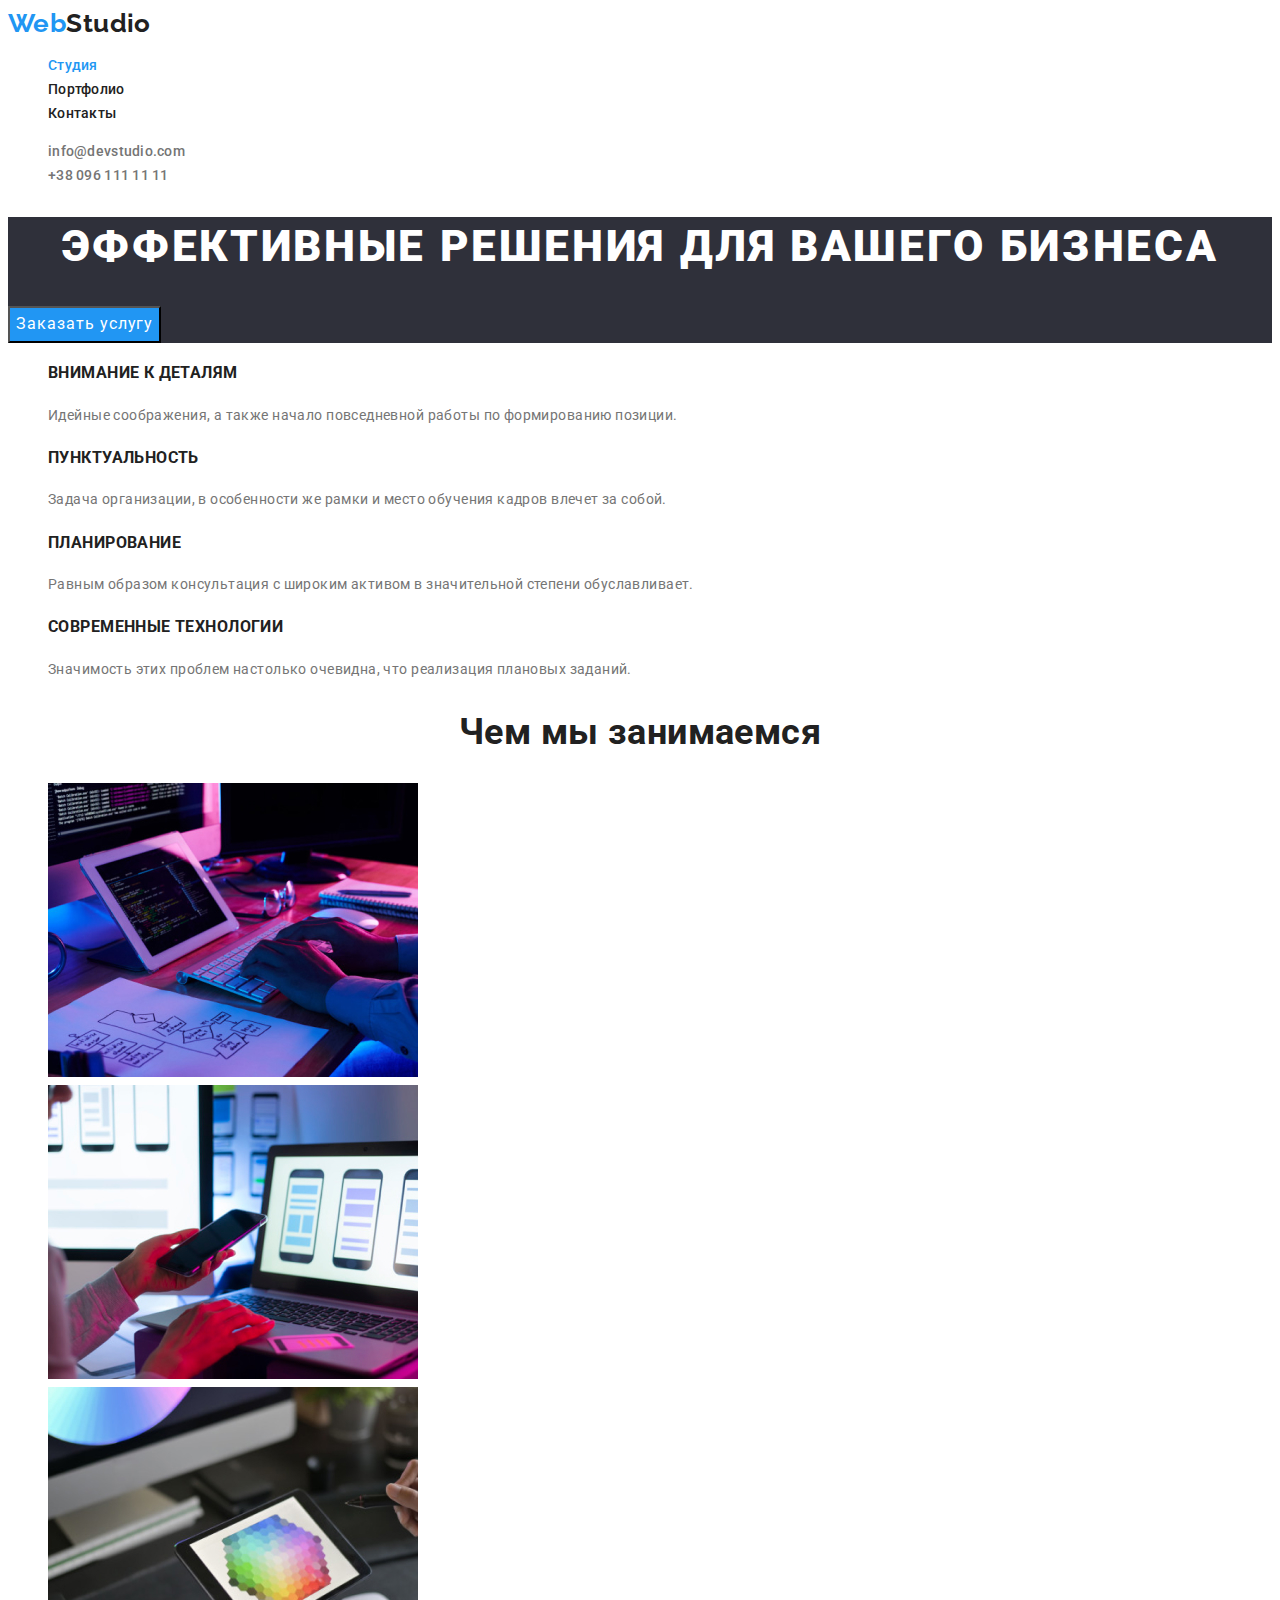
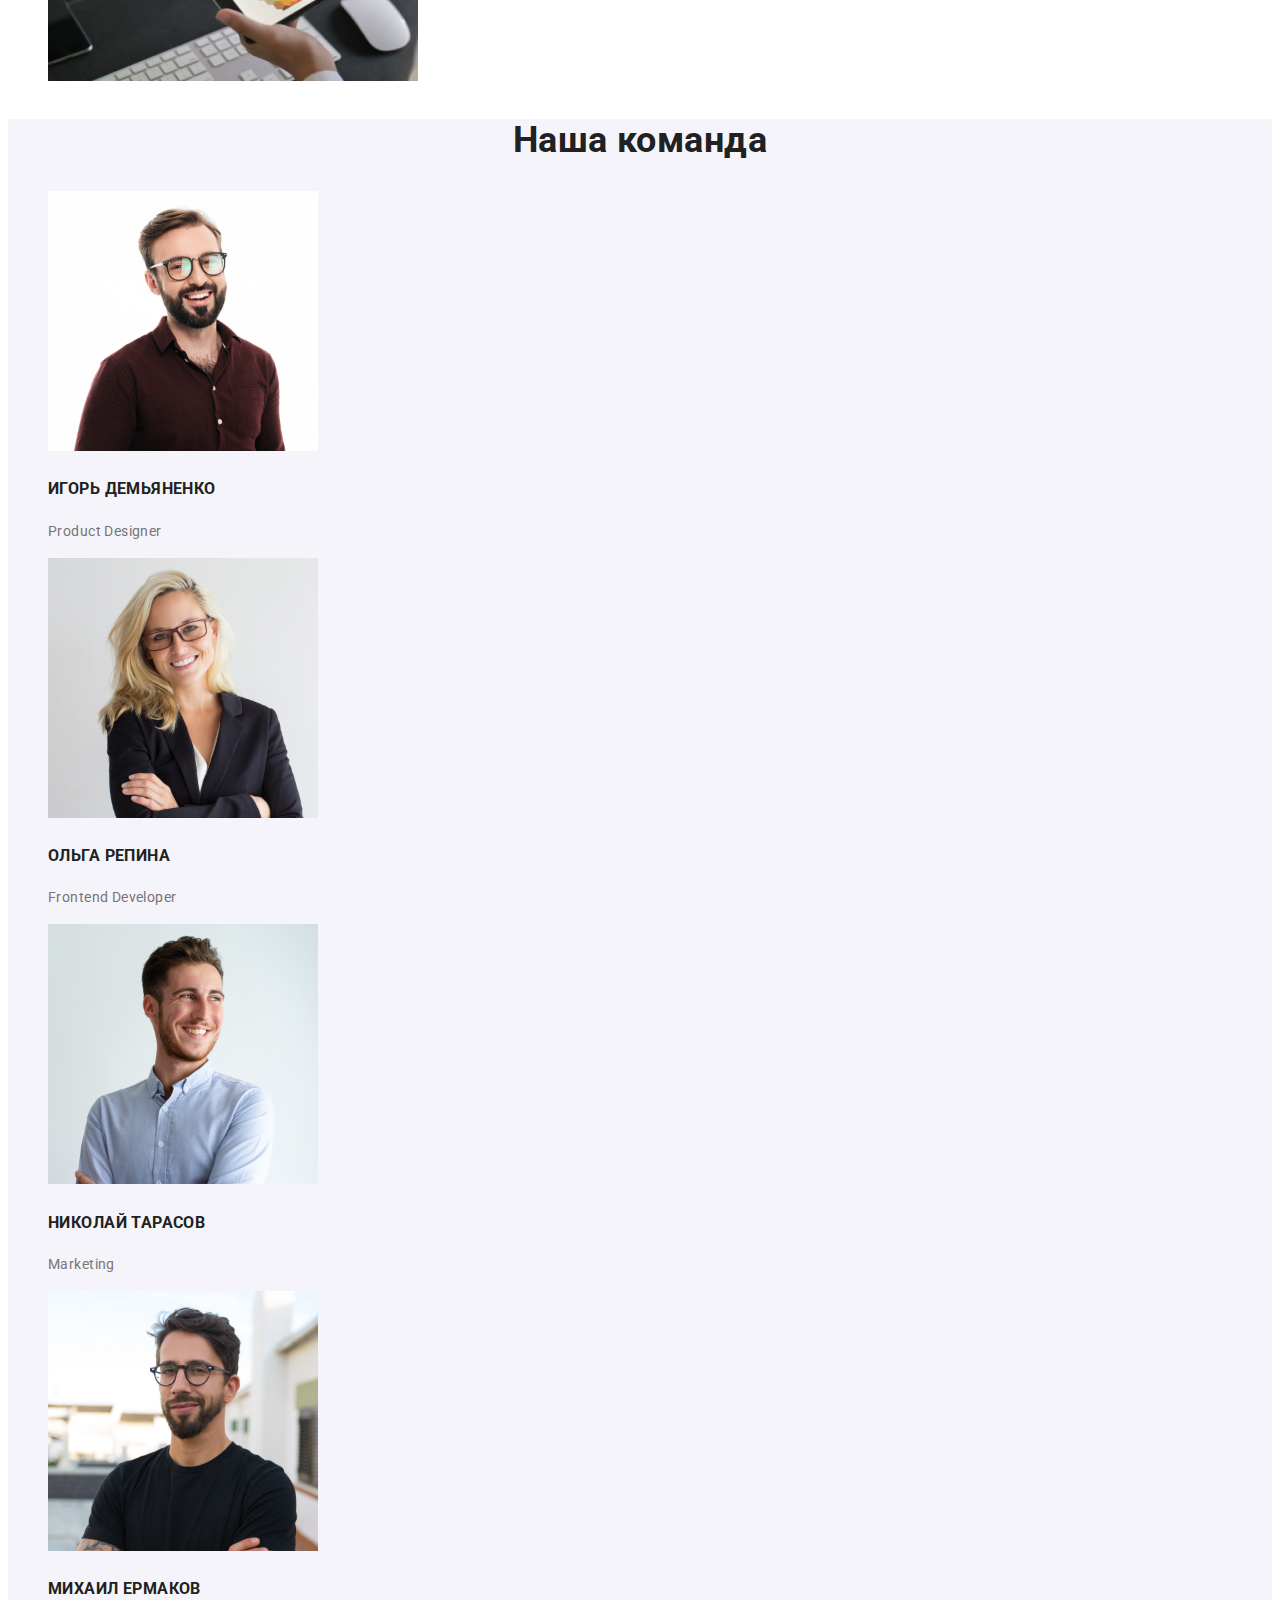
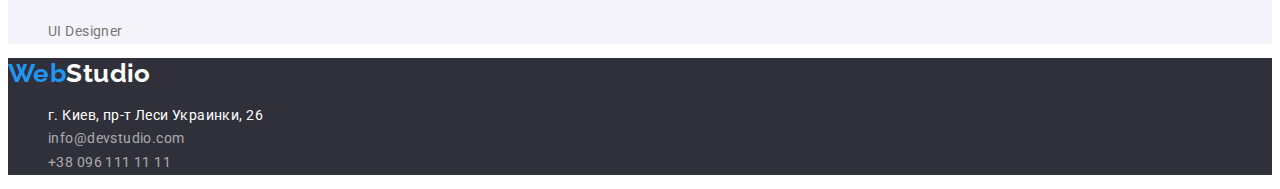
==== index.html @ add4cc7c "Create index.html" ====
<!DOCTYPE html>
<html lang="ru">
	<head class="page header">
		<meta charset="UTF-8" />
		<meta http-equiv="X-UA-Compatible" content="IE=edge" />
		<meta name="viewport" content="width=device-width, initial-scale=1.0" />
		<title>Document</title>

		<link
			href="https://fonts.googleapis.com/css2?family=Raleway:wght@700&family=Roboto:wght@400;500;700;900&display=swap"
			rel="stylesheet"
		/>
		<link rel="stylesheet" href="./css/styles.css" />
	</head>
	<body>
		<header>
			<nav>
				<!--logo -->
				<a href="./index.html" class="logo link"
					>Web<span class="logo-s">Studio</span></a
				>
				<!--nav menu-->
				<ul class="site-nav list">
					<li><a href="./index.html" class="link current">Студия</a></li>
					<li><a href="./portfolio.html" class="link">Портфолио</a></li>
					<li><a href="" class="link">Контакты</a></li>
				</ul>
				<!--contacts-->
			</nav>
			<ul class="auth-nav list link">
				<li>
					<a href="info@devstudio.com" class="link-post link"
						>info@devstudio.com</a
					>
				</li>
				<li>
					<a href="tel:+380961111111" class="link-phone link"
						>+38 096 111 11 11</a
					>
				</li>
			</ul>
		</header>
		<main>
			<!--hero-->
			<section class="hero">
				<h1 class="hero-title">Эффективные решения для вашего бизнеса</h1>
				<button type="button" class="button-hero">Заказать услугу</button>
			</section>
			<!--How we make a job-->
			<section class="section-list">
				<h2 class="section-title" hidden>Как мы работаем</h2>
				<ul class="work-list list">
					<li>
						<h3 class="title">Внимание к деталям</h3>
						<p>
							Идейные соображения, а также начало повседневной работы по
							формированию позиции.
						</p>
					</li>
					<li>
						<h3 class="title">Пунктуальность</h3>
						<p>
							Задача организации, в особенности же рамки и место обучения кадров
							влечет за собой.
						</p>
					</li>
					<li>
						<h3 class="title">Планирование</h3>
						<p>
							Равным образом консультация с широким активом в значительной
							степени обуславливает.
						</p>
					</li>
					<li>
						<h3 class="title">Современные технологии</h3>
						<p>
							Значимость этих проблем настолько очевидна, что реализация
							плановых заданий.
						</p>
					</li>
				</ul>
			</section>
			<section>
				<h2 class="section-title">Чем мы занимаемся</h2>
				<ul class="third-section list">
					<li>
						<img src="./images/img1.jpg" width="370" alt="человек пишет код" />
					</li>
					<li>
						<img
							src="./images/img2.jpg"
							width="370"
							alt="на экране изображены 3 дисплея"
						/>
					</li>
					<li>
						<img
							src="./images/img3.jpg"
							width="370"
							alt="человек держит в руках планшет"
						/>
					</li>
				</ul>
			</section>
			<section class="team-section">
				<h2 class="section-title">Наша команда</h2>
				<ul class="team-list list">
					<li>
						<img
							src="./images/photo1.jpg"
							width="270"
							alt="фото Игоря Демьяненко"
						/>
						<h3 class="title">Игорь Демьяненко</h3>
						<p lang="en">Product Designer</p>
					</li>
					<li>
						<img
							src="./images/photo2.jpg"
							width="270"
							alt="фото Ольги Репиной"
						/>
						<h3 class="title">Ольга Репина</h3>
						<p lang="en">Frontend Developer</p>
					</li>
					<li>
						<img
							src="./images/photo3.jpg"
							width="270"
							alt="фото Николая Тарасова"
						/>
						<h3 class="title">Николай Тарасов</h3>
						<p lang="en">Marketing</p>
					</li>
					<li>
						<img
							src="./images/photo4.jpg"
							width="270"
							alt="фото Михаила Ермакова"
						/>
						<h3 class="title">Михаил Ермаков</h3>
						<p lang="en">UI Designer</p>
					</li>
				</ul>
			</section>
		</main>
		<footer class="footer">
			<a href="./index.html" class="logo link"
				>Web<span class="logo-fs">Studio</span></a
			>
			<address>
				<ul class="address-list list">
					<li>
						<a
							class="address-link link"
							href="https://www.google.com/maps/place/%D0%B1%D1%83%D0%BB.+%D0%9B%D0%B5%D1%81%D0%B8+%D0%A3%D0%BA%D1%80%D0%B0%D0%B8%D0%BD%D0%BA%D0%B8,+26,+%D0%9A%D0%B8%D0%B5%D0%B2,+02000/@50.4265807,30.5361971,17z/data=!3m1!4b1!4m5!3m4!1s0x40d4cf0e033ecbe9:0x57a4dffefec77da0!8m2!3d50.4265807!4d30.5383858"
							target="blank"
							rel="noreferrer noopener"
							>г. Киев, пр-т Леси Украинки, 26
						</a>
					</li>
					<li>
						<a class="contacts-link link" href="mailto:info@devstudio.com"
							>info@devstudio.com</a
						>
					</li>
					<li>
						<a class="contacts-link link" href="tel:+380961111111"
							>+38 096 111 11 11</a
						>
					</li>
				</ul>
			</address>
		</footer>
	</body>
</html>
---- css/styles.css ----
/* Цвет  текста заголовка #212121*/
/* Цвет основного текста #757575*/
/* Цвет белый #FFFFFF*/
/* акцент #2196F3/*/
/* контакты футер #rgba(255, 255, 255, 0.6)*/
/* вторичный цвет фона #2F303A */
/* цвет секции наша команда #F5F4FA*/
/*header */
:root {
	--primary-text-color: #757575;
	--title-text-color: #212121;
	--accent-color: #2196f3;
	--white-color: #fff;
	--secondary-bcg-color: #f5f4fa;
	--bcg-color: #2f303a;
	--footer-text-color: rgba(255, 255, 255, 0.6);
}
body {
	background: var(--white-color);
	color: var(--primary-text-color);
	font-family: Roboto;
	letter-spacing: 0.03em;
	font-size: 14px;
	line-height: 1.71;
}
/*header */
.logo {
	font-family: Raleway;
	font-weight: 700;
	font-size: 26px;
	line-height: 1.19;
	color: var(--accent-color);
}
.logo-s {
	color: var(--title-text-color);
}
.logo-fs {
	color: var(--white-color);
}
/* Site-nav */
.site-nav .link {
	font-weight: 500;
	line-height: 1.14;
	letter-spacing: 0.02em;
	color: var(--title-text-color);
}
.site-nav .link.current {
	color: var(--accent-color);
}

.link-post {
	font-weight: 500;
	line-height: 1.14;
	letter-spacing: 0.02em;
	color: var(--primary-text-color);
}
.link-phone {
	font-weight: 500;
	line-height: 1.14;
	letter-spacing: 0.02em;
	color: var(--primary-text-color);
}
.link-phone:hover,
.link-phone :focus,
.link-post:hover,
.link-post :focus,
.site-nav .link:hover,
.site-nav .link:focus,
.address-link:hover,
.address-link:focus,
.contacts-link:hover,
.contacts-link:focus {
	color: var(--accent-color);
}
.list {
	list-style: none;
}
.link {
	text-decoration: none;
}
/* hero */
.hero {
	background: var(--bcg-color);
}
.hero-title {
	background: var(--bcg-color);
	font-weight: 900;
	font-size: 44px;
	line-height: 1.36;
	text-align: center;
	letter-spacing: 0.06em;
	text-transform: uppercase;

	color: var(--white-color);
}
.button-hero {
	font-family: Roboto;
	font-size: 16px;
	line-height: 1.9;
	letter-spacing: 0.06em;
	cursor: pointer;
	background: var(--accent-color);
	color: var(--white-color);
}

.section-title {
	font-weight: bold;
	font-size: 36px;
	line-height: 1.17;
	text-align: center;
	color: var(--title-text-color);
}
/* How we make a job */

/* team section */
.team-section {
	background: var(--secondary-bcg-color);
}
/* work-list */
.item-worklist {
	color: rgba(0, 0, 0, 0);
	background: rgba(253, 253, 253, 0);
}
.work-list .title {
	color: var(--title-text-color);
}
.title {
	font-weight: 700;
	text-transform: uppercase;
	color: var(--title-text-color);
}
.link-p {
	color: inherit;
}

/*Buttons */
.button {
	font-weight: 500;
	font-size: 16px;
	line-height: 1.6;
	text-align: center;
	color: var(--title-text-color);
	background: var(--third-bcg-color);
	border-radius: 4px;
	cursor: pointer;
}
.button:hover,
.button:focus,
.button:active,
.current-btn {
	color: var(--white-color);
	background: var(--accent-color);
}
.footer {
	background: #2f303a;
}
.address-link {
	color: var(--white-color);
}
.contacts-link {
	color: var(--footer-text-color);
}
address {
	font-style: normal;
}
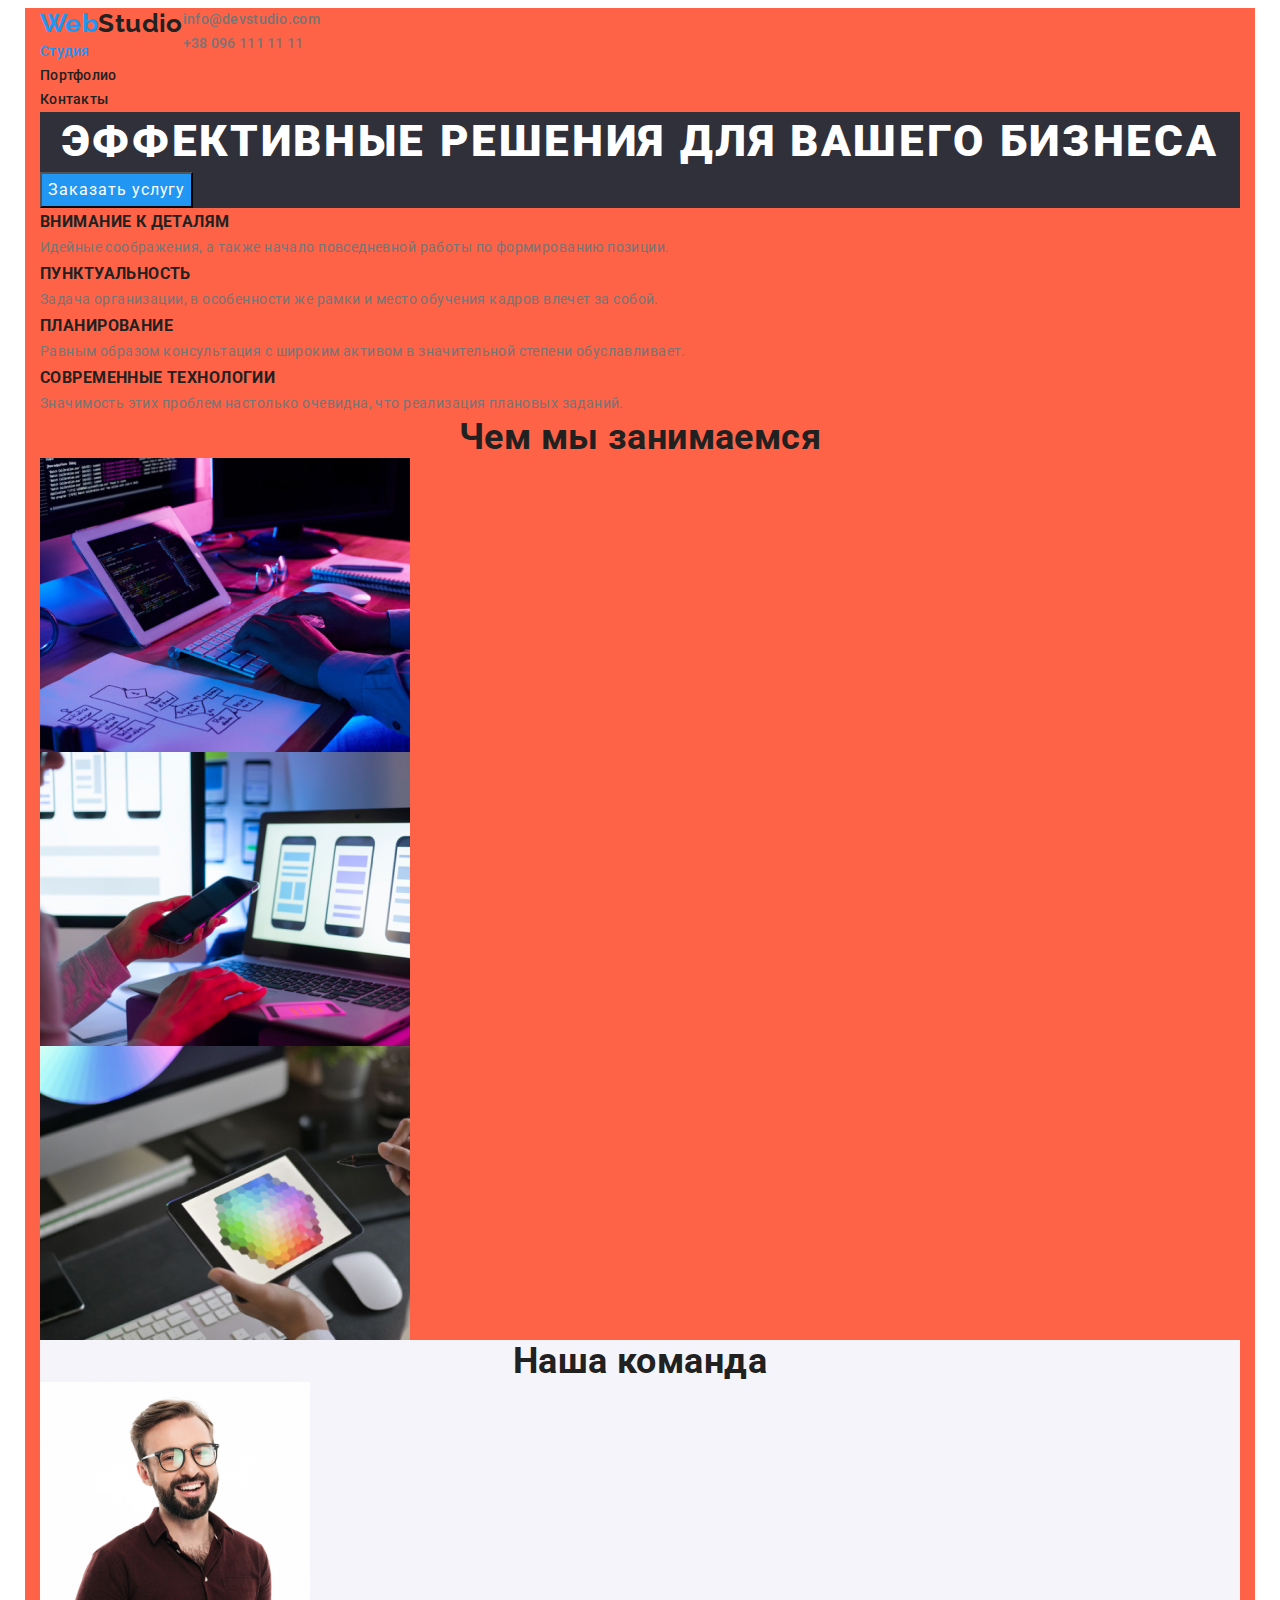
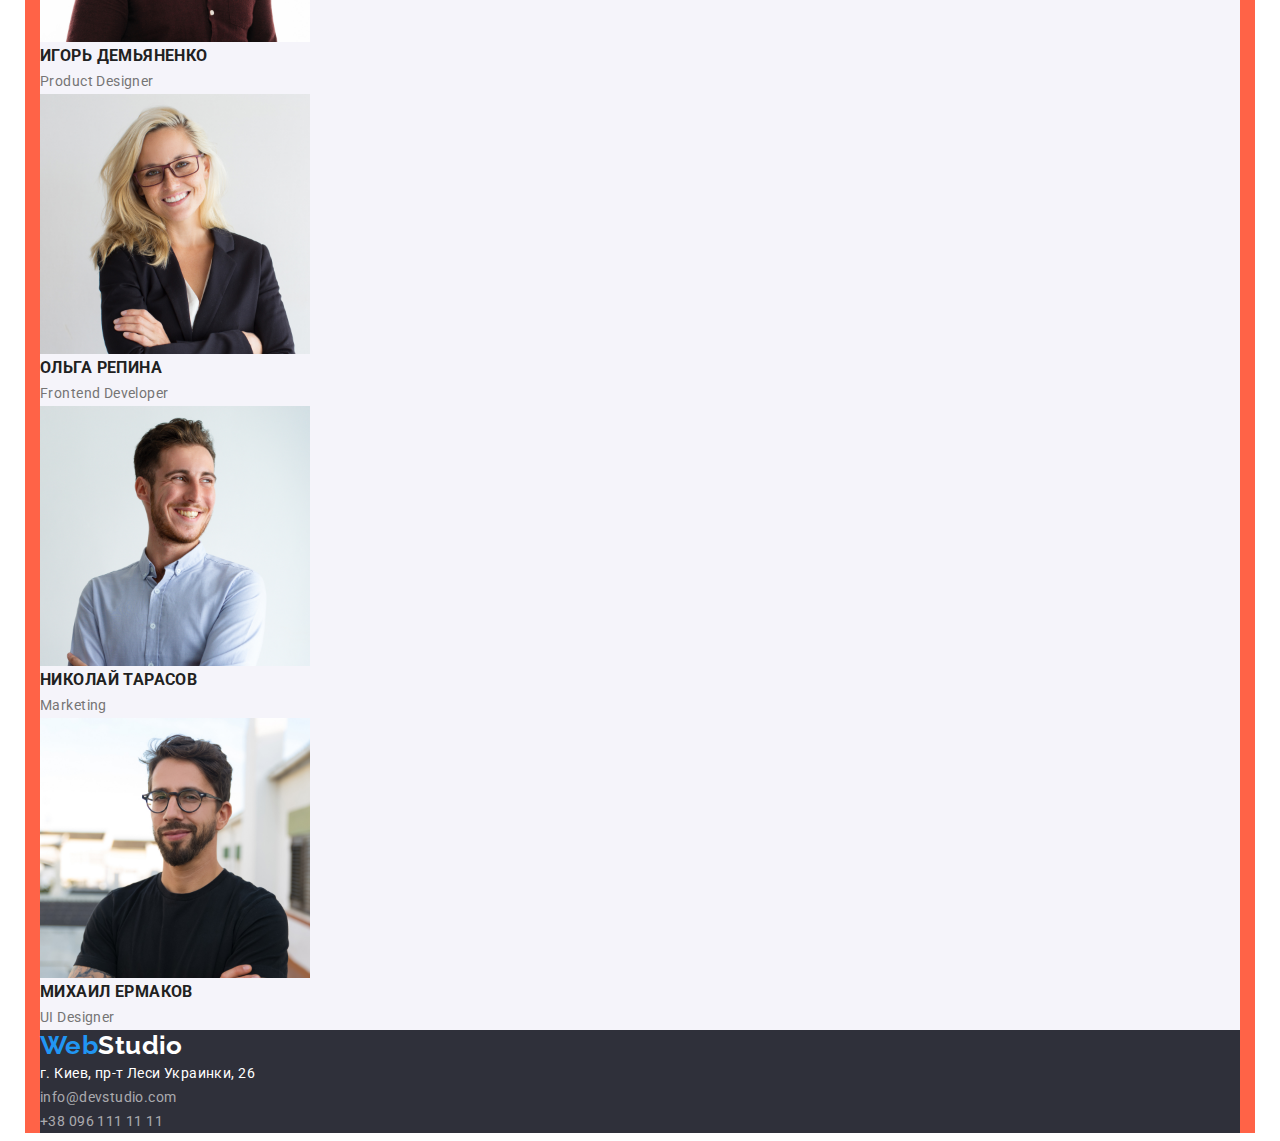
==== commit f45223c8: "Update index.html" ====
--- a/index.html
+++ b/index.html
@@ -5,6 +5,13 @@
 		<meta http-equiv="X-UA-Compatible" content="IE=edge" />
 		<meta name="viewport" content="width=device-width, initial-scale=1.0" />
 		<title>Document</title>
+		<link
+			rel="stylesheet"
+			href="https://cdnjs.cloudflare.com/ajax/libs/modern-normalize/1.1.0/modern-normalize.min.css"
+			integrity="sha512-wpPYUAdjBVSE4KJnH1VR1HeZfpl1ub8YT/NKx4PuQ5NmX2tKuGu6U/JRp5y+Y8XG2tV+wKQpNHVUX03MfMFn9Q=="
+			crossorigin="anonymous"
+			referrerpolicy="no-referrer"
+		/>
 
 		<link
 			href="https://fonts.googleapis.com/css2?family=Raleway:wght@700&family=Roboto:wght@400;500;700;900&display=swap"
@@ -13,164 +20,179 @@
 		<link rel="stylesheet" href="./css/styles.css" />
 	</head>
 	<body>
-		<header>
-			<nav>
-				<!--logo -->
+		<div class="container">
+			<header>
+				<div class="header-container">
+					<nav class="nav-section">
+						<!--logo -->
+						<a href="./index.html" class="logo link"
+							>Web<span class="logo-s">Studio</span></a
+						>
+						<!--nav menu-->
+						<ul class="site-nav list">
+							<li class="link-nav">
+								<a href="./index.html" class="link current">Студия</a>
+							</li>
+							<li class="link-nav">
+								<a href="./portfolio.html" class="link">Портфолио</a>
+							</li>
+							<li class="link-nav"><a href="" class="link">Контакты</a></li>
+						</ul>
+					</nav>
+					<!--contacts-->
+
+					<ul class="auth-nav list link">
+						<div class="contacts-container">
+							<li>
+								<a href="info@devstudio.com" class="link-post link"
+									>info@devstudio.com</a
+								>
+							</li>
+							<li>
+								<a href="tel:+380961111111" class="link-phone link"
+									>+38 096 111 11 11</a
+								>
+							</li>
+						</div>
+					</ul>
+				</div>
+			</header>
+			<main>
+				<!--hero-->
+				<section class="hero">
+					<h1 class="hero-title">Эффективные решения для вашего бизнеса</h1>
+					<button type="button" class="button-hero">Заказать услугу</button>
+				</section>
+				<!--How we make a job-->
+				<section class="section-list">
+					<h2 class="section-title" hidden>Как мы работаем</h2>
+					<ul class="work-list list">
+						<li>
+							<h3 class="title">Внимание к деталям</h3>
+							<p>
+								Идейные соображения, а также начало повседневной работы по
+								формированию позиции.
+							</p>
+						</li>
+						<li>
+							<h3 class="title">Пунктуальность</h3>
+							<p>
+								Задача организации, в особенности же рамки и место обучения
+								кадров влечет за собой.
+							</p>
+						</li>
+						<li>
+							<h3 class="title">Планирование</h3>
+							<p>
+								Равным образом консультация с широким активом в значительной
+								степени обуславливает.
+							</p>
+						</li>
+						<li>
+							<h3 class="title">Современные технологии</h3>
+							<p>
+								Значимость этих проблем настолько очевидна, что реализация
+								плановых заданий.
+							</p>
+						</li>
+					</ul>
+				</section>
+				<section>
+					<h2 class="section-title">Чем мы занимаемся</h2>
+					<ul class="third-section list">
+						<li>
+							<img
+								src="./images/img1.jpg"
+								width="370"
+								alt="человек пишет код"
+							/>
+						</li>
+						<li>
+							<img
+								src="./images/img2.jpg"
+								width="370"
+								alt="на экране изображены 3 дисплея"
+							/>
+						</li>
+						<li>
+							<img
+								src="./images/img3.jpg"
+								width="370"
+								alt="человек держит в руках планшет"
+							/>
+						</li>
+					</ul>
+				</section>
+				<section class="team-section">
+					<h2 class="section-title">Наша команда</h2>
+					<ul class="team-list list">
+						<li>
+							<img
+								src="./images/photo1.jpg"
+								width="270"
+								alt="фото Игоря Демьяненко"
+							/>
+							<h3 class="title">Игорь Демьяненко</h3>
+							<p lang="en">Product Designer</p>
+						</li>
+						<li>
+							<img
+								src="./images/photo2.jpg"
+								width="270"
+								alt="фото Ольги Репиной"
+							/>
+							<h3 class="title">Ольга Репина</h3>
+							<p lang="en">Frontend Developer</p>
+						</li>
+						<li>
+							<img
+								src="./images/photo3.jpg"
+								width="270"
+								alt="фото Николая Тарасова"
+							/>
+							<h3 class="title">Николай Тарасов</h3>
+							<p lang="en">Marketing</p>
+						</li>
+						<li>
+							<img
+								src="./images/photo4.jpg"
+								width="270"
+								alt="фото Михаила Ермакова"
+							/>
+							<h3 class="title">Михаил Ермаков</h3>
+							<p lang="en">UI Designer</p>
+						</li>
+					</ul>
+				</section>
+			</main>
+			<footer class="footer">
 				<a href="./index.html" class="logo link"
-					>Web<span class="logo-s">Studio</span></a
+					>Web<span class="logo-fs">Studio</span></a
 				>
-				<!--nav menu-->
-				<ul class="site-nav list">
-					<li><a href="./index.html" class="link current">Студия</a></li>
-					<li><a href="./portfolio.html" class="link">Портфолио</a></li>
-					<li><a href="" class="link">Контакты</a></li>
-				</ul>
-				<!--contacts-->
-			</nav>
-			<ul class="auth-nav list link">
-				<li>
-					<a href="info@devstudio.com" class="link-post link"
-						>info@devstudio.com</a
-					>
-				</li>
-				<li>
-					<a href="tel:+380961111111" class="link-phone link"
-						>+38 096 111 11 11</a
-					>
-				</li>
-			</ul>
-		</header>
-		<main>
-			<!--hero-->
-			<section class="hero">
-				<h1 class="hero-title">Эффективные решения для вашего бизнеса</h1>
-				<button type="button" class="button-hero">Заказать услугу</button>
-			</section>
-			<!--How we make a job-->
-			<section class="section-list">
-				<h2 class="section-title" hidden>Как мы работаем</h2>
-				<ul class="work-list list">
-					<li>
-						<h3 class="title">Внимание к деталям</h3>
-						<p>
-							Идейные соображения, а также начало повседневной работы по
-							формированию позиции.
-						</p>
-					</li>
-					<li>
-						<h3 class="title">Пунктуальность</h3>
-						<p>
-							Задача организации, в особенности же рамки и место обучения кадров
-							влечет за собой.
-						</p>
-					</li>
-					<li>
-						<h3 class="title">Планирование</h3>
-						<p>
-							Равным образом консультация с широким активом в значительной
-							степени обуславливает.
-						</p>
-					</li>
-					<li>
-						<h3 class="title">Современные технологии</h3>
-						<p>
-							Значимость этих проблем настолько очевидна, что реализация
-							плановых заданий.
-						</p>
-					</li>
-				</ul>
-			</section>
-			<section>
-				<h2 class="section-title">Чем мы занимаемся</h2>
-				<ul class="third-section list">
-					<li>
-						<img src="./images/img1.jpg" width="370" alt="человек пишет код" />
-					</li>
-					<li>
-						<img
-							src="./images/img2.jpg"
-							width="370"
-							alt="на экране изображены 3 дисплея"
-						/>
-					</li>
-					<li>
-						<img
-							src="./images/img3.jpg"
-							width="370"
-							alt="человек держит в руках планшет"
-						/>
-					</li>
-				</ul>
-			</section>
-			<section class="team-section">
-				<h2 class="section-title">Наша команда</h2>
-				<ul class="team-list list">
-					<li>
-						<img
-							src="./images/photo1.jpg"
-							width="270"
-							alt="фото Игоря Демьяненко"
-						/>
-						<h3 class="title">Игорь Демьяненко</h3>
-						<p lang="en">Product Designer</p>
-					</li>
-					<li>
-						<img
-							src="./images/photo2.jpg"
-							width="270"
-							alt="фото Ольги Репиной"
-						/>
-						<h3 class="title">Ольга Репина</h3>
-						<p lang="en">Frontend Developer</p>
-					</li>
-					<li>
-						<img
-							src="./images/photo3.jpg"
-							width="270"
-							alt="фото Николая Тарасова"
-						/>
-						<h3 class="title">Николай Тарасов</h3>
-						<p lang="en">Marketing</p>
-					</li>
-					<li>
-						<img
-							src="./images/photo4.jpg"
-							width="270"
-							alt="фото Михаила Ермакова"
-						/>
-						<h3 class="title">Михаил Ермаков</h3>
-						<p lang="en">UI Designer</p>
-					</li>
-				</ul>
-			</section>
-		</main>
-		<footer class="footer">
-			<a href="./index.html" class="logo link"
-				>Web<span class="logo-fs">Studio</span></a
-			>
-			<address>
-				<ul class="address-list list">
-					<li>
-						<a
-							class="address-link link"
-							href="https://www.google.com/maps/place/%D0%B1%D1%83%D0%BB.+%D0%9B%D0%B5%D1%81%D0%B8+%D0%A3%D0%BA%D1%80%D0%B0%D0%B8%D0%BD%D0%BA%D0%B8,+26,+%D0%9A%D0%B8%D0%B5%D0%B2,+02000/@50.4265807,30.5361971,17z/data=!3m1!4b1!4m5!3m4!1s0x40d4cf0e033ecbe9:0x57a4dffefec77da0!8m2!3d50.4265807!4d30.5383858"
-							target="blank"
-							rel="noreferrer noopener"
-							>г. Киев, пр-т Леси Украинки, 26
-						</a>
-					</li>
-					<li>
-						<a class="contacts-link link" href="mailto:info@devstudio.com"
-							>info@devstudio.com</a
-						>
-					</li>
-					<li>
-						<a class="contacts-link link" href="tel:+380961111111"
-							>+38 096 111 11 11</a
-						>
-					</li>
-				</ul>
-			</address>
-		</footer>
+				<address>
+					<ul class="address-list list">
+						<li>
+							<a
+								class="address-link link"
+								href="https://www.google.com/maps/place/%D0%B1%D1%83%D0%BB.+%D0%9B%D0%B5%D1%81%D0%B8+%D0%A3%D0%BA%D1%80%D0%B0%D0%B8%D0%BD%D0%BA%D0%B8,+26,+%D0%9A%D0%B8%D0%B5%D0%B2,+02000/@50.4265807,30.5361971,17z/data=!3m1!4b1!4m5!3m4!1s0x40d4cf0e033ecbe9:0x57a4dffefec77da0!8m2!3d50.4265807!4d30.5383858"
+								target="blank"
+								rel="noreferrer noopener"
+								>г. Киев, пр-т Леси Украинки, 26
+							</a>
+						</li>
+						<li>
+							<a class="contacts-link link" href="mailto:info@devstudio.com"
+								>info@devstudio.com</a
+							>
+						</li>
+						<li>
+							<a class="contacts-link link" href="tel:+380961111111"
+								>+38 096 111 11 11</a
+							>
+						</li>
+					</ul>
+				</address>
+			</footer>
+		</div>
 	</body>
 </html>
--- a/css/styles.css
+++ b/css/styles.css
@@ -15,6 +15,22 @@
 	--bcg-color: #2f303a;
 	--footer-text-color: rgba(255, 255, 255, 0.6);
 }
+p,
+h1,
+h2,
+h3,
+h4,
+h5,
+h6 {
+	margin: 0;
+}
+ul {
+	margin: 0;
+	padding-left: 0;
+}
+img {
+	display: block;
+}
 body {
 	background: var(--white-color);
 	color: var(--primary-text-color);
@@ -24,6 +40,16 @@
 	line-height: 1.71;
 }
 /*header */
+.header-container {
+	display: flex;
+}
+.container {
+	width: 1200px;
+	padding-left: 15px;
+	padding-right: 15px;
+	background-color: tomato;
+	margin: 0 auto;
+}
 .logo {
 	font-family: Raleway;
 	font-weight: 700;
@@ -47,7 +73,11 @@
 .site-nav .link.current {
 	color: var(--accent-color);
 }
-
+.header-contacts {
+	margin-left: auto;
+	display: flex;
+	align-items: center;
+}
 .link-post {
 	font-weight: 500;
 	line-height: 1.14;
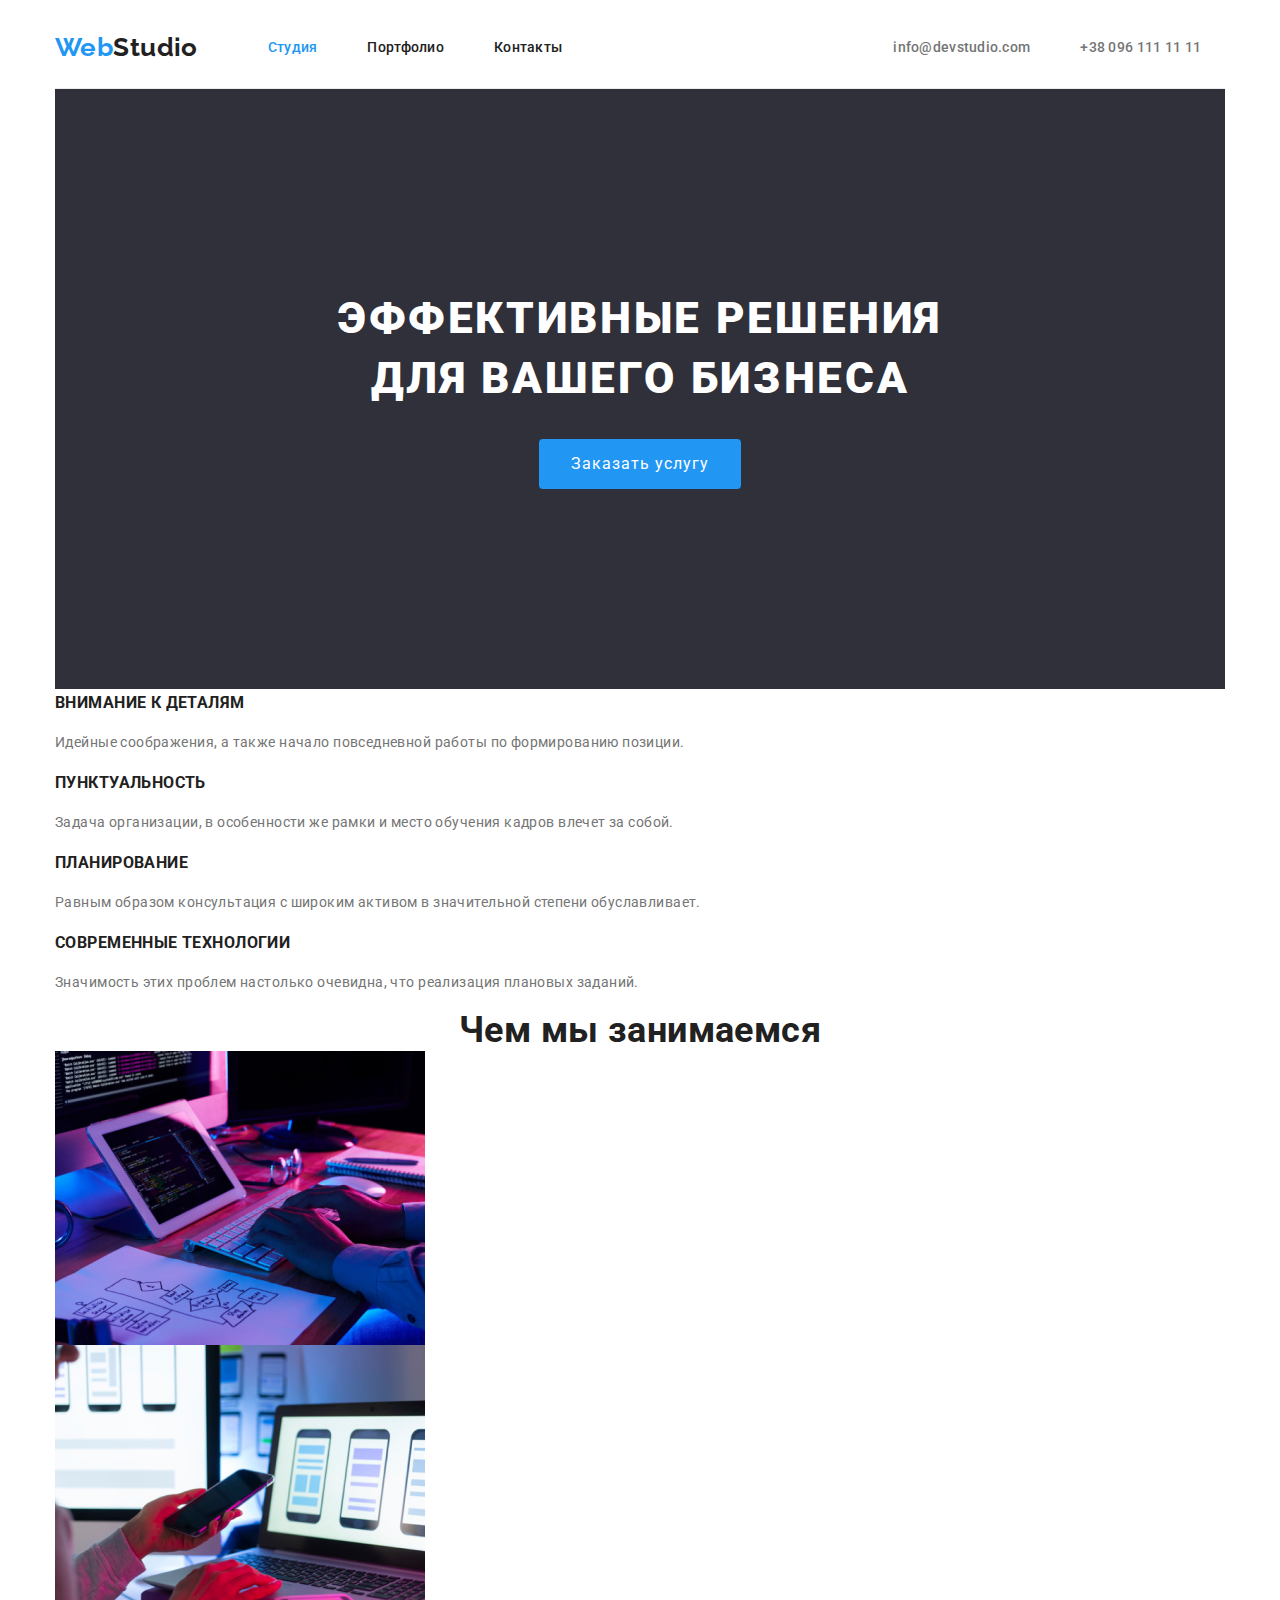
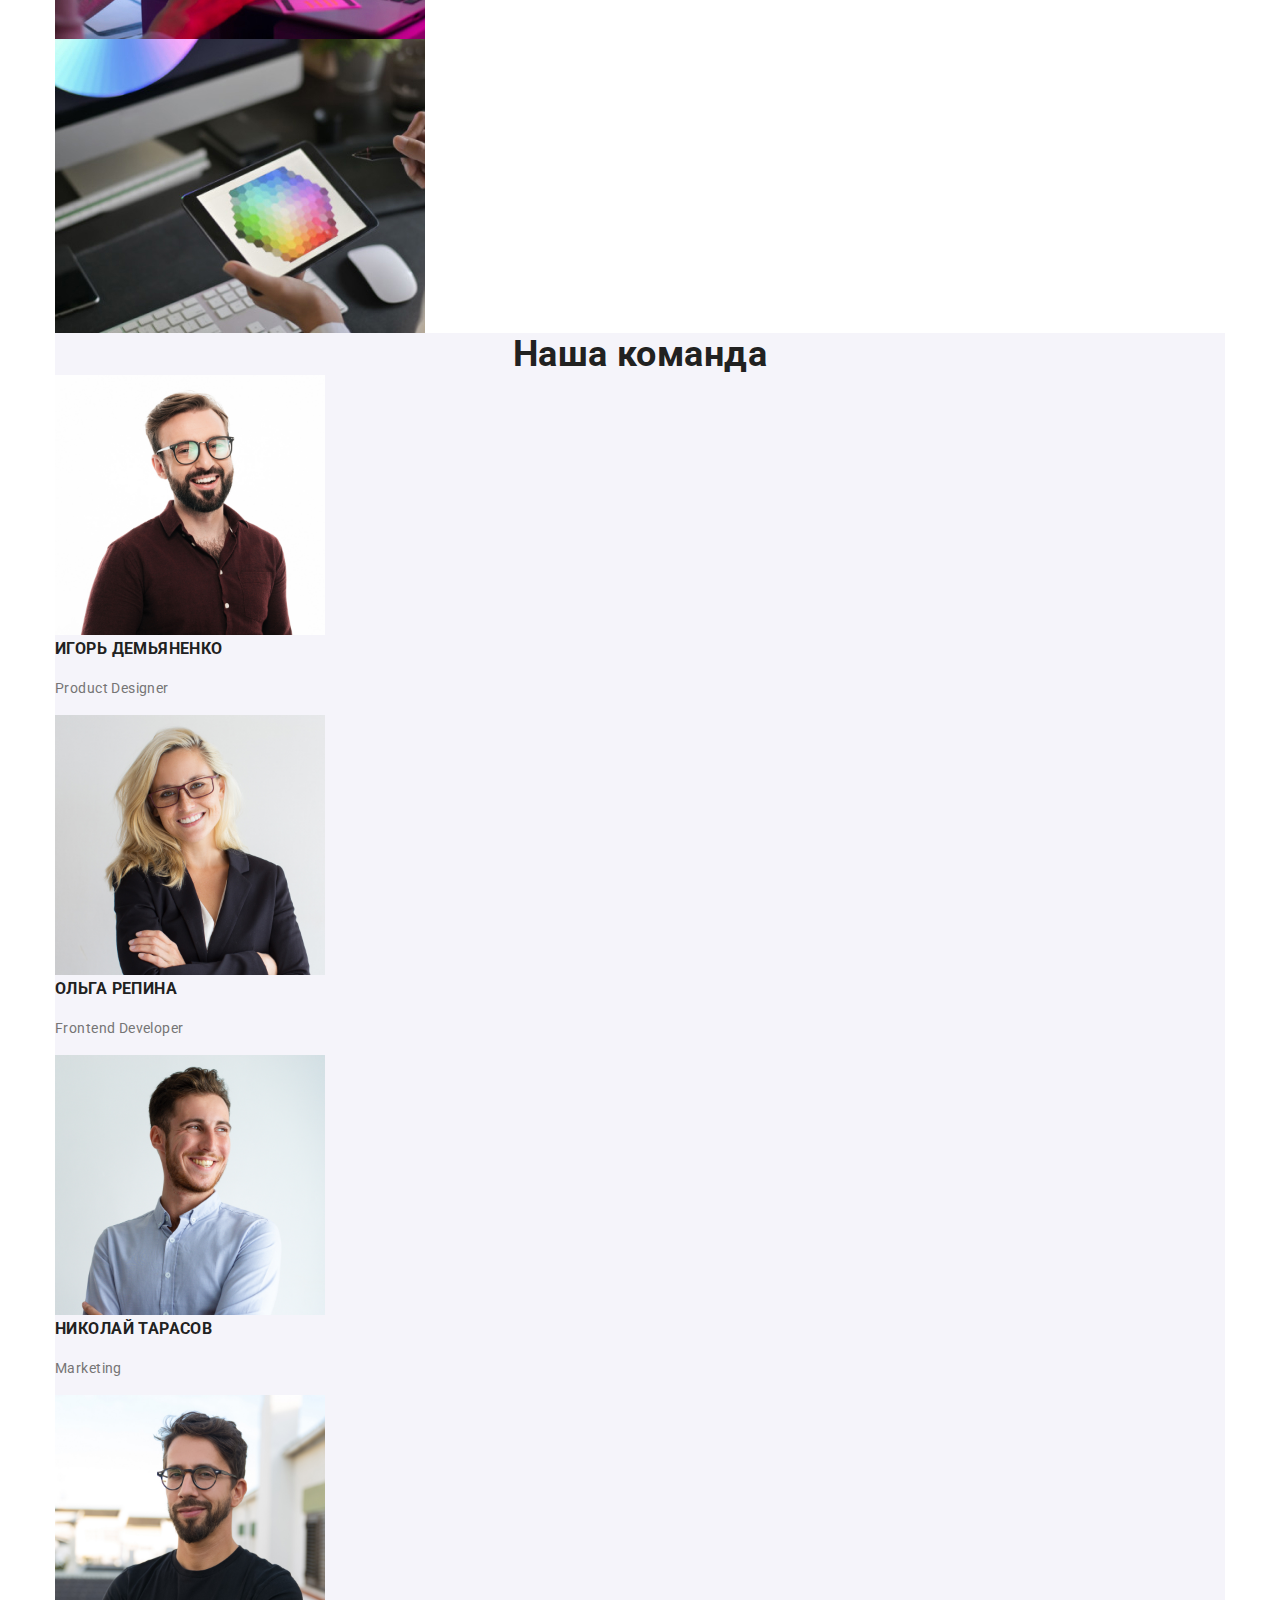
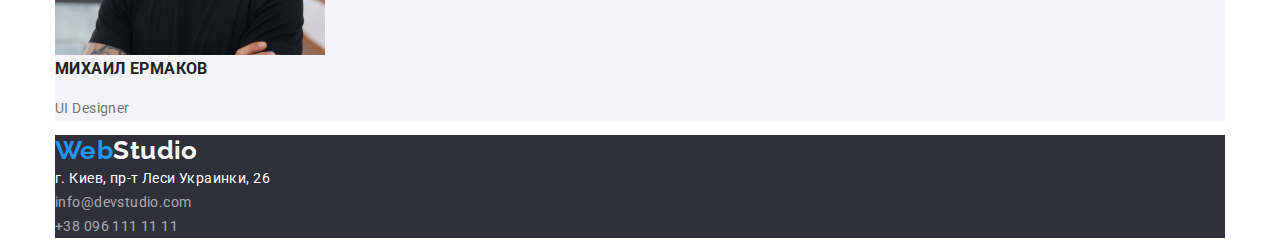
==== commit ad3d9cdf: "Update index.html" ====
--- a/index.html
+++ b/index.html
@@ -60,42 +60,47 @@
 			<main>
 				<!--hero-->
 				<section class="hero">
-					<h1 class="hero-title">Эффективные решения для вашего бизнеса</h1>
-					<button type="button" class="button-hero">Заказать услугу</button>
+					<div class="hero-container">
+						<h1 class="hero-title">Эффективные решения для вашего бизнеса</h1>
+						<button type="button" class="button-hero">Заказать услугу</button>
+					</div>
 				</section>
 				<!--How we make a job-->
 				<section class="section-list">
 					<h2 class="section-title" hidden>Как мы работаем</h2>
-					<ul class="work-list list">
-						<li>
-							<h3 class="title">Внимание к деталям</h3>
-							<p>
-								Идейные соображения, а также начало повседневной работы по
-								формированию позиции.
-							</p>
-						</li>
-						<li>
-							<h3 class="title">Пунктуальность</h3>
-							<p>
-								Задача организации, в особенности же рамки и место обучения
-								кадров влечет за собой.
-							</p>
-						</li>
-						<li>
-							<h3 class="title">Планирование</h3>
-							<p>
-								Равным образом консультация с широким активом в значительной
-								степени обуславливает.
-							</p>
-						</li>
-						<li>
-							<h3 class="title">Современные технологии</h3>
-							<p>
-								Значимость этих проблем настолько очевидна, что реализация
-								плановых заданий.
-							</p>
-						</li>
-					</ul>
+					<div class="work-container">
+						<ul class="work-list list">
+							<li>
+								<h3 class="title">Внимание к деталям</h3>
+								<p>
+									Идейные соображения, а также начало повседневной работы по
+									формированию позиции.
+								</p>
+							</li>
+
+							<li>
+								<h3 class="title">Пунктуальность</h3>
+								<p>
+									Задача организации, в особенности же рамки и место обучения
+									кадров влечет за собой.
+								</p>
+							</li>
+							<li>
+								<h3 class="title">Планирование</h3>
+								<p>
+									Равным образом консультация с широким активом в значительной
+									степени обуславливает.
+								</p>
+							</li>
+							<li>
+								<h3 class="title">Современные технологии</h3>
+								<p>
+									Значимость этих проблем настолько очевидна, что реализация
+									плановых заданий.
+								</p>
+							</li>
+						</ul>
+					</div>
 				</section>
 				<section>
 					<h2 class="section-title">Чем мы занимаемся</h2>
--- a/css/styles.css
+++ b/css/styles.css
@@ -15,7 +15,14 @@
 	--bcg-color: #2f303a;
 	--footer-text-color: rgba(255, 255, 255, 0.6);
 }
-p,
+html {
+	box-sizing: border-box;
+}
+*,
+* ::before,
+* ::after {
+	box-sizing: inherit;
+}
 h1,
 h2,
 h3,
@@ -40,22 +47,39 @@
 	line-height: 1.71;
 }
 /*header */
-.header-container {
-	display: flex;
-}
+
 .container {
 	width: 1200px;
 	padding-left: 15px;
 	padding-right: 15px;
-	background-color: tomato;
 	margin: 0 auto;
 }
+.header-container {
+	display: flex;
+	align-items: center;
+	border-bottom: 1px solid #ececec;
+}
+.site-nav {
+	display: flex;
+	align-items: center;
+}
+.nav-section {
+	display: flex;
+	align-items: center;
+}
+.link-nav:not(:last-child) {
+	margin-right: 50px;
+}
+
 .logo {
 	font-family: Raleway;
 	font-weight: 700;
 	font-size: 26px;
 	line-height: 1.19;
 	color: var(--accent-color);
+	margin-right: 70px;
+	margin-top: 24px;
+	margin-bottom: 25px;
 }
 .logo-s {
 	color: var(--title-text-color);
@@ -73,8 +97,8 @@
 .site-nav .link.current {
 	color: var(--accent-color);
 }
-.header-contacts {
-	margin-left: auto;
+.contacts-container {
+	margin-left: 331px;
 	display: flex;
 	align-items: center;
 }
@@ -83,6 +107,7 @@
 	line-height: 1.14;
 	letter-spacing: 0.02em;
 	color: var(--primary-text-color);
+	margin-right: 50px;
 }
 .link-phone {
 	font-weight: 500;
@@ -112,16 +137,24 @@
 .hero {
 	background: var(--bcg-color);
 }
+.hero-container {
+	padding-top: 200px;
+	padding-right: 267px;
+	padding-bottom: 200px;
+	padding-left: 267px;
+	text-align: center;
+}
 .hero-title {
 	background: var(--bcg-color);
 	font-weight: 900;
 	font-size: 44px;
 	line-height: 1.36;
-	text-align: center;
 	letter-spacing: 0.06em;
 	text-transform: uppercase;
-
-	color: var(--white-color);
+	color: var(--white-color);
+	max-width: 696px;
+	margin: 0 auto;
+	margin-bottom: 30px;
 }
 .button-hero {
 	font-family: Roboto;
@@ -131,6 +164,12 @@
 	cursor: pointer;
 	background: var(--accent-color);
 	color: var(--white-color);
+	padding: 10px 32px;
+	border-radius: 4px;
+	border: none;
+}
+.work-container {
+	display: flex;
 }
 
 .section-title {
@@ -165,14 +204,16 @@
 
 /*Buttons */
 .button {
+	padding: 6px 22px;
 	font-weight: 500;
 	font-size: 16px;
 	line-height: 1.6;
 	text-align: center;
 	color: var(--title-text-color);
-	background: var(--third-bcg-color);
+	background: var(--secondary-bcg-color);
 	border-radius: 4px;
 	cursor: pointer;
+	border: none;
 }
 .button:hover,
 .button:focus,
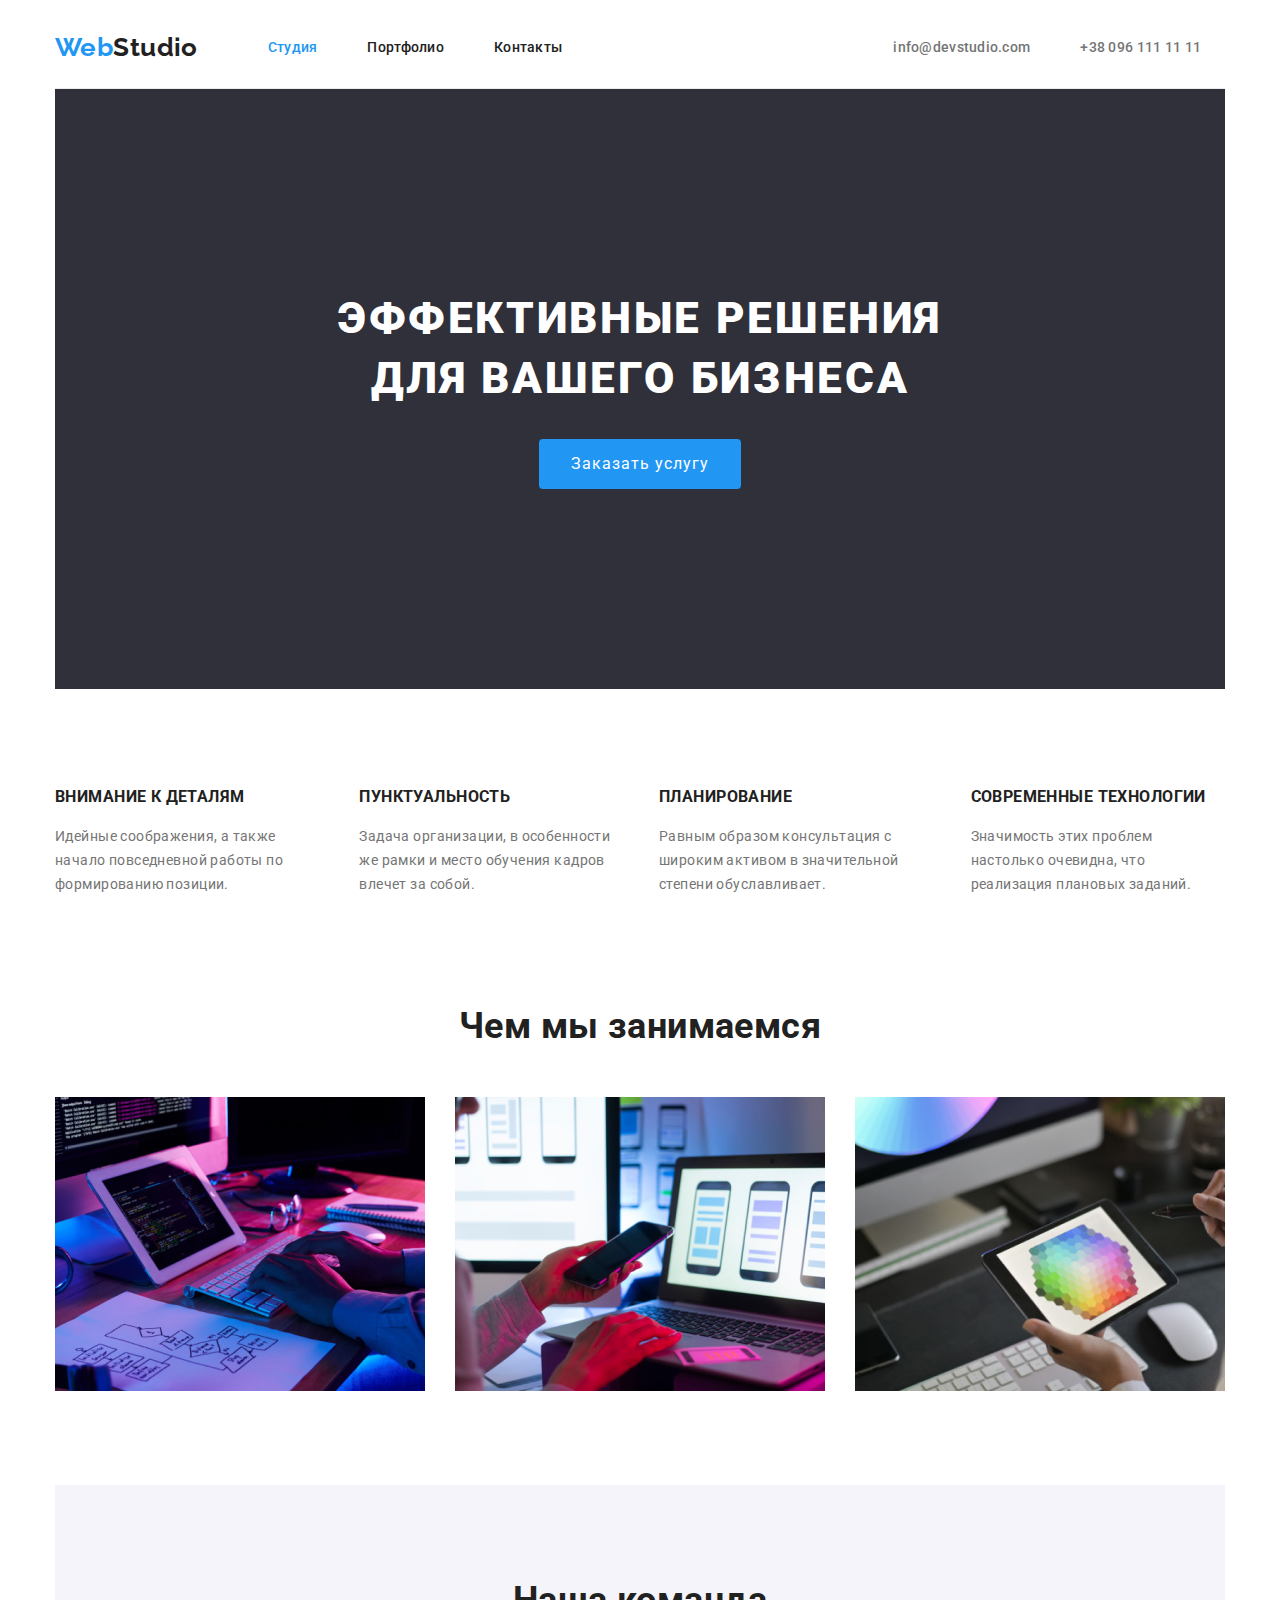
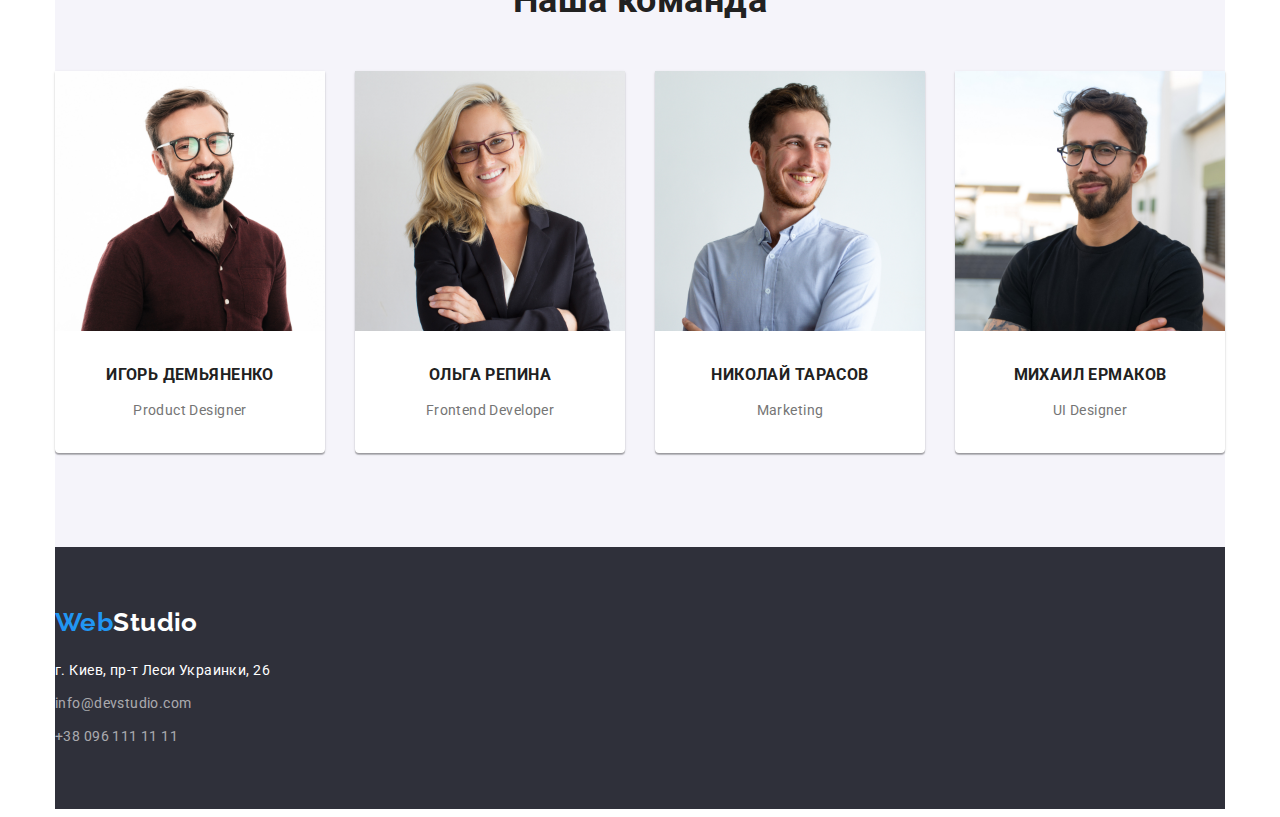
==== commit 1e04b9d0: "Update index.html" ====
--- a/index.html
+++ b/index.html
@@ -41,19 +41,17 @@
 					</nav>
 					<!--contacts-->
 
-					<ul class="auth-nav list link">
-						<div class="contacts-container">
-							<li>
-								<a href="info@devstudio.com" class="link-post link"
-									>info@devstudio.com</a
-								>
-							</li>
-							<li>
-								<a href="tel:+380961111111" class="link-phone link"
-									>+38 096 111 11 11</a
-								>
-							</li>
-						</div>
+					<ul class="auth-nav contacts-container list link">
+						<li>
+							<a href="info@devstudio.com" class="link-post link"
+								>info@devstudio.com</a
+							>
+						</li>
+						<li>
+							<a href="tel:+380961111111" class="link-phone link"
+								>+38 096 111 11 11</a
+							>
+						</li>
 					</ul>
 				</div>
 			</header>
@@ -68,58 +66,57 @@
 				<!--How we make a job-->
 				<section class="section-list">
 					<h2 class="section-title" hidden>Как мы работаем</h2>
-					<div class="work-container">
-						<ul class="work-list list">
-							<li>
-								<h3 class="title">Внимание к деталям</h3>
-								<p>
-									Идейные соображения, а также начало повседневной работы по
-									формированию позиции.
-								</p>
-							</li>
-
-							<li>
-								<h3 class="title">Пунктуальность</h3>
-								<p>
-									Задача организации, в особенности же рамки и место обучения
-									кадров влечет за собой.
-								</p>
-							</li>
-							<li>
-								<h3 class="title">Планирование</h3>
-								<p>
-									Равным образом консультация с широким активом в значительной
-									степени обуславливает.
-								</p>
-							</li>
-							<li>
-								<h3 class="title">Современные технологии</h3>
-								<p>
-									Значимость этих проблем настолько очевидна, что реализация
-									плановых заданий.
-								</p>
-							</li>
-						</ul>
-					</div>
-				</section>
-				<section>
+
+					<ul class="work-list list">
+						<li class="text-item">
+							<h3 class="title title-text-section">Внимание к деталям</h3>
+							<p>
+								Идейные соображения, а также начало повседневной работы по
+								формированию позиции.
+							</p>
+						</li>
+
+						<li class="text-item">
+							<h3 class="title title-text-section">Пунктуальность</h3>
+							<p>
+								Задача организации, в особенности же рамки и место обучения
+								кадров влечет за собой.
+							</p>
+						</li>
+						<li class="text-item">
+							<h3 class="title title-text-section">Планирование</h3>
+							<p>
+								Равным образом консультация с широким активом в значительной
+								степени обуславливает.
+							</p>
+						</li>
+						<li class="text-item">
+							<h3 class="title title-text-section">Современные технологии</h3>
+							<p>
+								Значимость этих проблем настолько очевидна, что реализация
+								плановых заданий.
+							</p>
+						</li>
+					</ul>
+				</section>
+				<section class="img-section">
 					<h2 class="section-title">Чем мы занимаемся</h2>
 					<ul class="third-section list">
-						<li>
+						<li class="third-section-item">
 							<img
 								src="./images/img1.jpg"
 								width="370"
 								alt="человек пишет код"
 							/>
 						</li>
-						<li>
+						<li class="third-section-item">
 							<img
 								src="./images/img2.jpg"
 								width="370"
 								alt="на экране изображены 3 дисплея"
 							/>
 						</li>
-						<li>
+						<li class="third-section-item">
 							<img
 								src="./images/img3.jpg"
 								width="370"
@@ -129,74 +126,78 @@
 					</ul>
 				</section>
 				<section class="team-section">
-					<h2 class="section-title">Наша команда</h2>
-					<ul class="team-list list">
-						<li>
+					<h2 class="section-title team-title">Наша команда</h2>
+
+					<ul class="list team-list">
+						<li class="team-item">
 							<img
 								src="./images/photo1.jpg"
 								width="270"
 								alt="фото Игоря Демьяненко"
 							/>
-							<h3 class="title">Игорь Демьяненко</h3>
+							<h3 class="title name">Игорь Демьяненко</h3>
 							<p lang="en">Product Designer</p>
 						</li>
-						<li>
+						<li class="team-item">
 							<img
 								src="./images/photo2.jpg"
 								width="270"
 								alt="фото Ольги Репиной"
 							/>
-							<h3 class="title">Ольга Репина</h3>
+							<h3 class="title name">Ольга Репина</h3>
 							<p lang="en">Frontend Developer</p>
 						</li>
-						<li>
+						<li class="team-item">
 							<img
 								src="./images/photo3.jpg"
 								width="270"
 								alt="фото Николая Тарасова"
 							/>
-							<h3 class="title">Николай Тарасов</h3>
+							<h3 class="title name">Николай Тарасов</h3>
 							<p lang="en">Marketing</p>
 						</li>
-						<li>
+						<li class="team-item">
 							<img
 								src="./images/photo4.jpg"
 								width="270"
 								alt="фото Михаила Ермакова"
 							/>
-							<h3 class="title">Михаил Ермаков</h3>
+							<h3 class="title name">Михаил Ермаков</h3>
 							<p lang="en">UI Designer</p>
 						</li>
 					</ul>
 				</section>
 			</main>
+
 			<footer class="footer">
-				<a href="./index.html" class="logo link"
-					>Web<span class="logo-fs">Studio</span></a
-				>
-				<address>
-					<ul class="address-list list">
-						<li>
-							<a
-								class="address-link link"
-								href="https://www.google.com/maps/place/%D0%B1%D1%83%D0%BB.+%D0%9B%D0%B5%D1%81%D0%B8+%D0%A3%D0%BA%D1%80%D0%B0%D0%B8%D0%BD%D0%BA%D0%B8,+26,+%D0%9A%D0%B8%D0%B5%D0%B2,+02000/@50.4265807,30.5361971,17z/data=!3m1!4b1!4m5!3m4!1s0x40d4cf0e033ecbe9:0x57a4dffefec77da0!8m2!3d50.4265807!4d30.5383858"
-								target="blank"
-								rel="noreferrer noopener"
-								>г. Киев, пр-т Леси Украинки, 26
-							</a>
-						</li>
-						<li>
-							<a class="contacts-link link" href="mailto:info@devstudio.com"
-								>info@devstudio.com</a
-							>
-						</li>
-						<li>
-							<a class="contacts-link link" href="tel:+380961111111"
-								>+38 096 111 11 11</a
-							>
-						</li>
-					</ul>
-				</address>
+				<div class="footer-container">
+					<a href="./index.html" class="logo link logo-f"
+						>Web<span class="logo-fs">Studio</span></a
+					>
+					<address>
+						<ul class="address-list list">
+							<li class="address-item">
+								<a
+									class="address-link link"
+									href="https://www.google.com/maps/place/%D0%B1%D1%83%D0%BB.+%D0%9B%D0%B5%D1%81%D0%B8+%D0%A3%D0%BA%D1%80%D0%B0%D0%B8%D0%BD%D0%BA%D0%B8,+26,+%D0%9A%D0%B8%D0%B5%D0%B2,+02000/@50.4265807,30.5361971,17z/data=!3m1!4b1!4m5!3m4!1s0x40d4cf0e033ecbe9:0x57a4dffefec77da0!8m2!3d50.4265807!4d30.5383858"
+									target="blank"
+									rel="noreferrer noopener"
+									>г. Киев, пр-т Леси Украинки, 26
+								</a>
+							</li>
+							<li class="address-item">
+								<a class="contacts-link link" href="mailto:info@devstudio.com"
+									>info@devstudio.com</a
+								>
+							</li>
+							<li class="address-item">
+								<a class="contacts-link link" href="tel:+380961111111"
+									>+38 096 111 11 11</a
+								>
+							</li>
+						</ul>
+					</address>
+				</div>
 			</footer>
 		</div>
 	</body>
--- a/css/styles.css
+++ b/css/styles.css
@@ -31,6 +31,7 @@
 h6 {
 	margin: 0;
 }
+
 ul {
 	margin: 0;
 	padding-left: 0;
@@ -184,7 +185,60 @@
 /* team section */
 .team-section {
 	background: var(--secondary-bcg-color);
-}
+	padding-top: 94px;
+	padding-bottom: 94px;
+}
+.team-title {
+	margin-bottom: 50px;
+}
+.team-list {
+	display: flex;
+}
+.team-item {
+	background: #ffffff;
+
+	box-shadow: 0px 1px 3px rgba(0, 0, 0, 0.12), 0px 1px 1px rgba(0, 0, 0, 0.14),
+		0px 2px 1px rgba(0, 0, 0, 0.2);
+	border-radius: 0px 0px 4px 4px;
+	text-align: center;
+	padding-bottom: 16px;
+}
+.name {
+	margin-top: 30px;
+	margin-bottom: -4px;
+}
+.team-item {
+	flex-basis: calc(100% / 4 - 30px);
+	margin-right: 30px;
+}
+.work-list {
+	display: flex;
+}
+.text-item {
+	padding-top: 94px;
+	padding-bottom: 94px;
+}
+.text-item:not(:last-child) {
+	margin-right: 30px;
+}
+.title-text-section {
+	margin-bottom: 10px;
+}
+.img-section {
+	padding-bottom: 94px;
+}
+.third-section {
+	display: flex;
+	margin-top: 50px;
+}
+.third-section-item:not(:last-child) {
+	margin-right: 30px;
+}
+
+/* .team-item:not(:last-child) { */
+/* margin-right: 30px; */
+/* } */
+
 /* work-list */
 .item-worklist {
 	color: rgba(0, 0, 0, 0);
@@ -222,6 +276,11 @@
 	color: var(--white-color);
 	background: var(--accent-color);
 }
+.footer-container {
+	padding-top: 60px;
+	padding-bottom: 60px;
+}
+
 .footer {
 	background: #2f303a;
 }
@@ -231,6 +290,13 @@
 .contacts-link {
 	color: var(--footer-text-color);
 }
+
+.address-list {
+	margin-top: 20px;
+}
+.address-item:not(:last-child) {
+	margin-bottom: 9px;
+}
 address {
 	font-style: normal;
 }
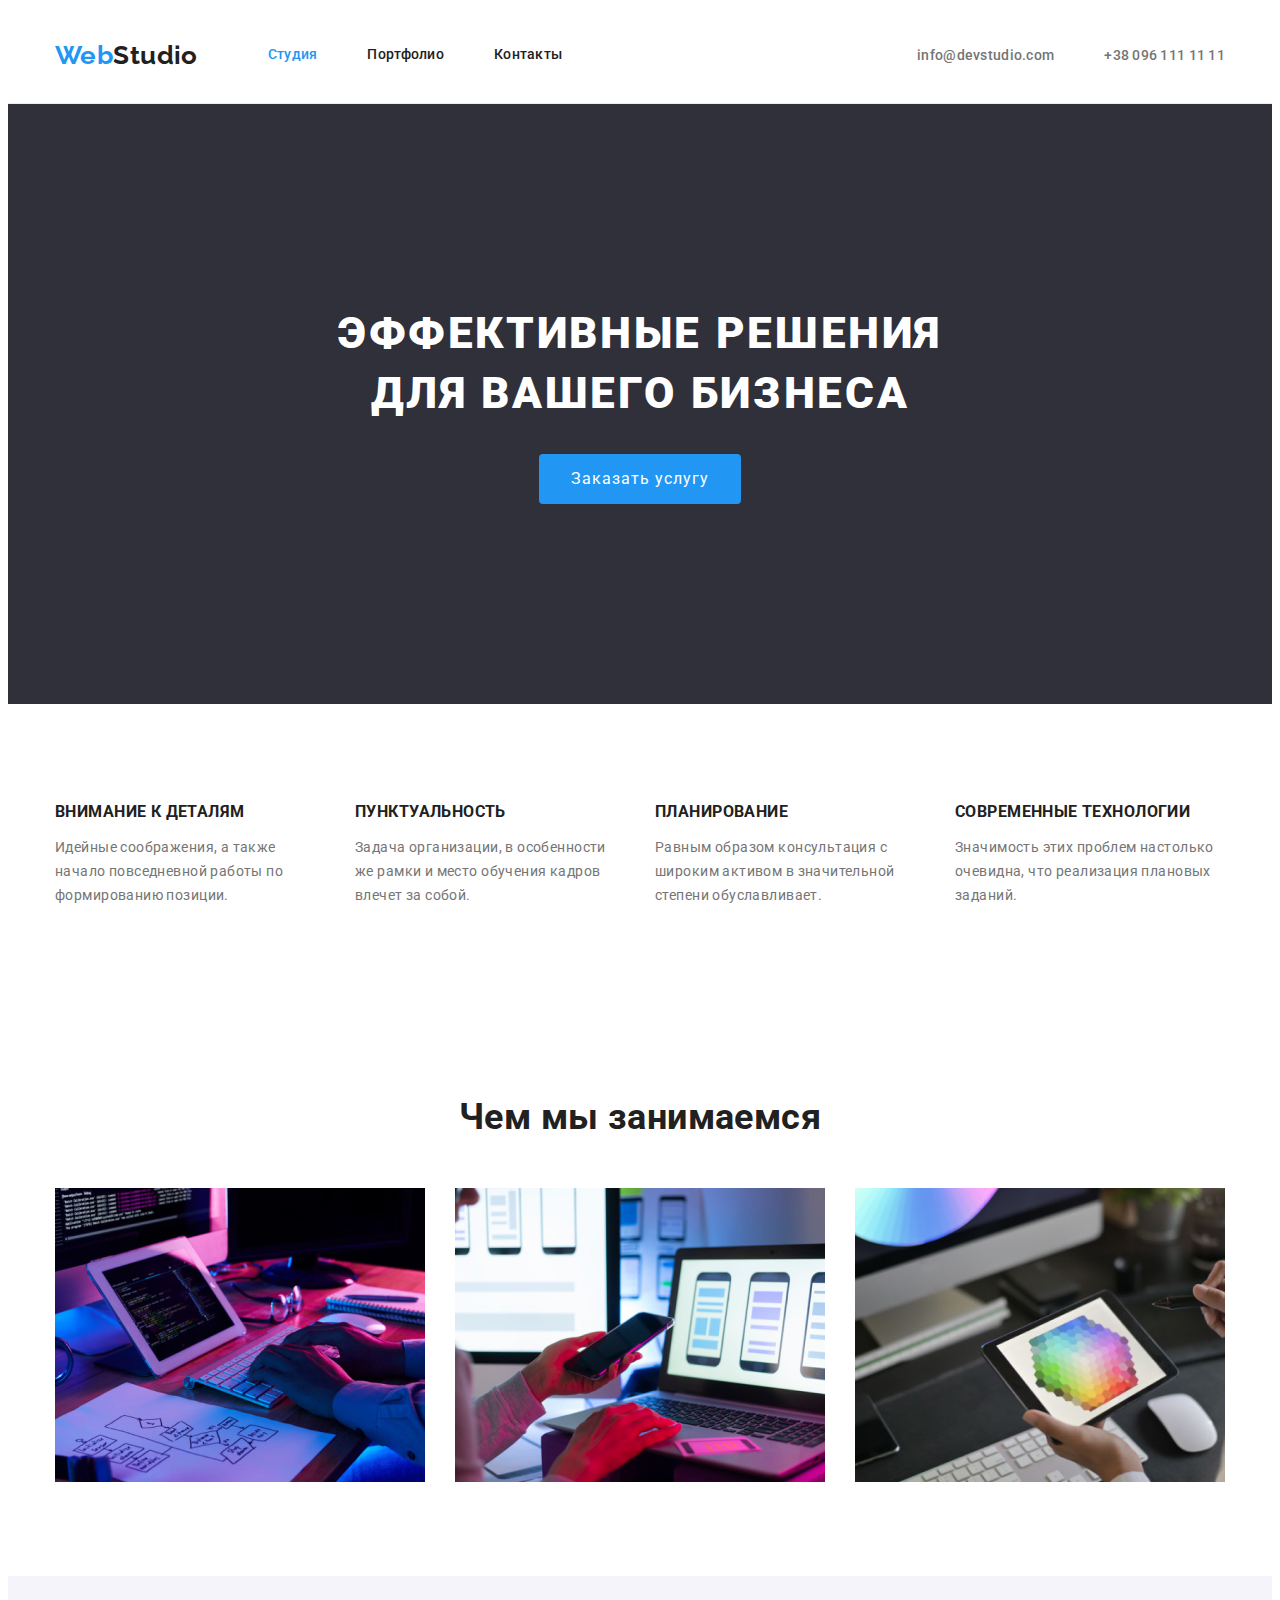
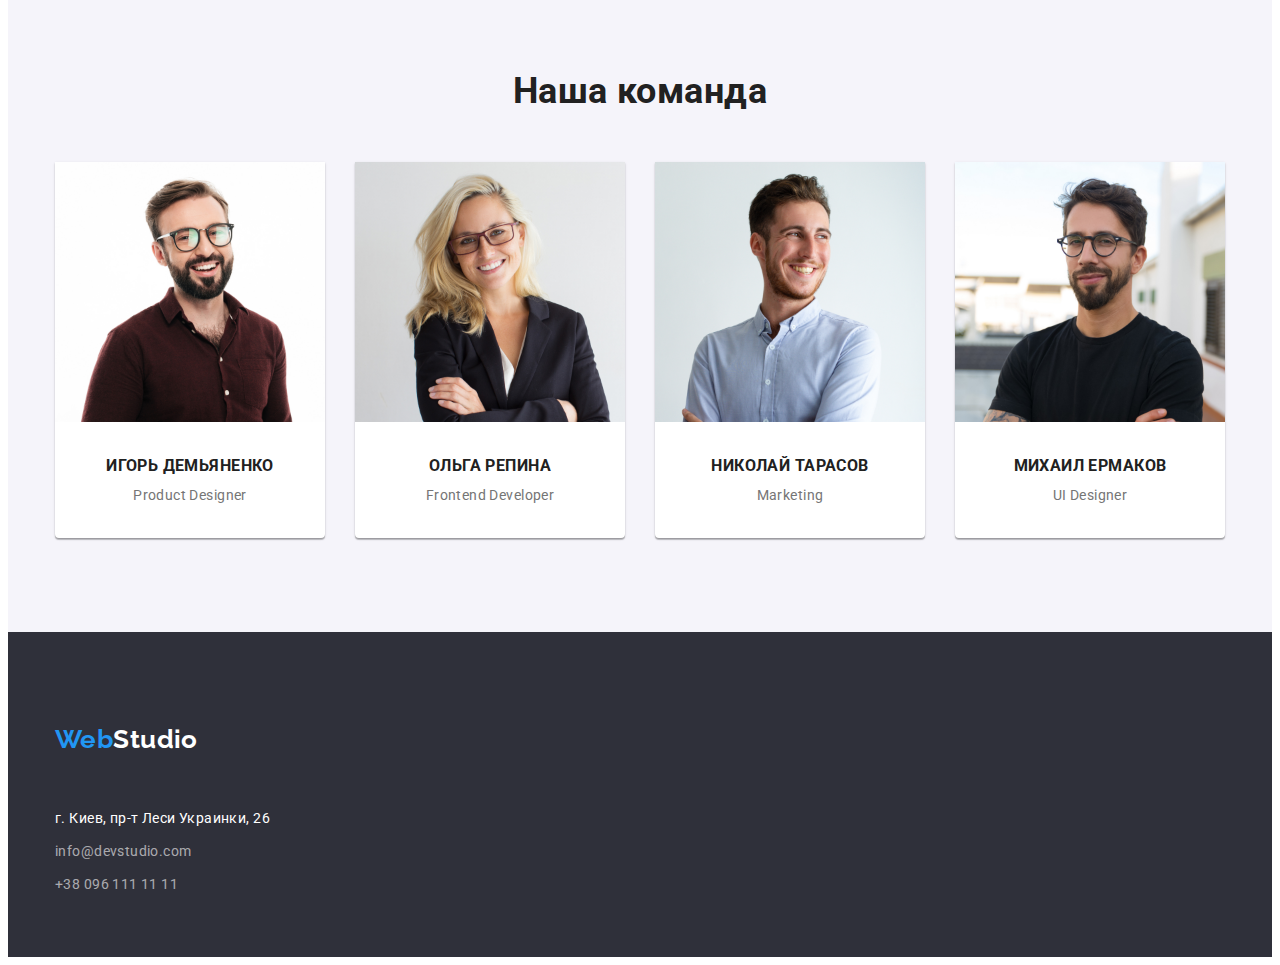
==== commit 5b9b412f: "Update index.html" ====
--- a/index.html
+++ b/index.html
@@ -20,54 +20,55 @@
 		<link rel="stylesheet" href="./css/styles.css" />
 	</head>
 	<body>
-		<div class="container">
-			<header>
-				<div class="header-container">
-					<nav class="nav-section">
-						<!--logo -->
-						<a href="./index.html" class="logo link"
-							>Web<span class="logo-s">Studio</span></a
+		<!-- <div class="container"> -->
+		<header class="header">
+			<div class="container header-container">
+				<nav class="nav-section">
+					<!--logo -->
+					<a href="./index.html" class="logo link"
+						>Web<span class="logo-s">Studio</span></a
+					>
+					<!--nav menu-->
+					<ul class="site-nav list">
+						<li class="link-nav">
+							<a href="./index.html" class="link current">Студия</a>
+						</li>
+						<li class="link-nav">
+							<a href="./portfolio.html" class="link">Портфолио</a>
+						</li>
+						<li class="link-nav"><a href="" class="link">Контакты</a></li>
+					</ul>
+				</nav>
+				<!--contacts-->
+
+				<ul class="auth-nav contacts-container list link">
+					<li>
+						<a href="info@devstudio.com" class="link-post link"
+							>info@devstudio.com</a
 						>
-						<!--nav menu-->
-						<ul class="site-nav list">
-							<li class="link-nav">
-								<a href="./index.html" class="link current">Студия</a>
-							</li>
-							<li class="link-nav">
-								<a href="./portfolio.html" class="link">Портфолио</a>
-							</li>
-							<li class="link-nav"><a href="" class="link">Контакты</a></li>
-						</ul>
-					</nav>
-					<!--contacts-->
-
-					<ul class="auth-nav contacts-container list link">
-						<li>
-							<a href="info@devstudio.com" class="link-post link"
-								>info@devstudio.com</a
-							>
-						</li>
-						<li>
-							<a href="tel:+380961111111" class="link-phone link"
-								>+38 096 111 11 11</a
-							>
-						</li>
-					</ul>
-				</div>
-			</header>
-			<main>
-				<!--hero-->
-				<section class="hero">
-					<div class="hero-container">
-						<h1 class="hero-title">Эффективные решения для вашего бизнеса</h1>
-						<button type="button" class="button-hero">Заказать услугу</button>
-					</div>
-				</section>
-				<!--How we make a job-->
-				<section class="section-list">
-					<h2 class="section-title" hidden>Как мы работаем</h2>
-
-					<ul class="work-list list">
+					</li>
+					<li>
+						<a href="tel:+380961111111" class="link-phone link"
+							>+38 096 111 11 11</a
+						>
+					</li>
+				</ul>
+			</div>
+		</header>
+		<main>
+			<!--hero-->
+			<section class="hero">
+				<div class="container">
+					<h1 class="hero-title">Эффективные решения для вашего бизнеса</h1>
+					<button type="button" class="button-hero">Заказать услугу</button>
+				</div>
+			</section>
+			<!--How we make a job-->
+			<section class="section">
+				<div class="container">
+					<h2 class="visualy-hidden">Как мы работаем</h2>
+
+					<ul class="card-set list">
 						<li class="text-item">
 							<h3 class="title title-text-section">Внимание к деталям</h3>
 							<p>
@@ -98,25 +99,27 @@
 							</p>
 						</li>
 					</ul>
-				</section>
-				<section class="img-section">
+				</div>
+			</section>
+			<section class="img-section section">
+				<div class="container">
 					<h2 class="section-title">Чем мы занимаемся</h2>
-					<ul class="third-section list">
-						<li class="third-section-item">
+					<ul class="card-set list">
+						<li class="job-list-item">
 							<img
 								src="./images/img1.jpg"
 								width="370"
 								alt="человек пишет код"
 							/>
 						</li>
-						<li class="third-section-item">
+						<li class="job-list-item">
 							<img
 								src="./images/img2.jpg"
 								width="370"
 								alt="на экране изображены 3 дисплея"
 							/>
 						</li>
-						<li class="third-section-item">
+						<li class="job-list-item">
 							<img
 								src="./images/img3.jpg"
 								width="370"
@@ -124,13 +127,16 @@
 							/>
 						</li>
 					</ul>
-				</section>
-				<section class="team-section">
+				</div>
+			</section>
+			<section class="team-section section">
+				<div class="container">
 					<h2 class="section-title team-title">Наша команда</h2>
 
-					<ul class="list team-list">
-						<li class="team-item">
-							<img
+					<ul class="list card-set">
+						<li class="team-item">
+							<img
+								class="team-img"
 								src="./images/photo1.jpg"
 								width="270"
 								alt="фото Игоря Демьяненко"
@@ -140,6 +146,7 @@
 						</li>
 						<li class="team-item">
 							<img
+								class="team-img"
 								src="./images/photo2.jpg"
 								width="270"
 								alt="фото Ольги Репиной"
@@ -149,6 +156,7 @@
 						</li>
 						<li class="team-item">
 							<img
+								class="team-img"
 								src="./images/photo3.jpg"
 								width="270"
 								alt="фото Николая Тарасова"
@@ -158,6 +166,7 @@
 						</li>
 						<li class="team-item">
 							<img
+								class="team-img"
 								src="./images/photo4.jpg"
 								width="270"
 								alt="фото Михаила Ермакова"
@@ -166,39 +175,40 @@
 							<p lang="en">UI Designer</p>
 						</li>
 					</ul>
-				</section>
-			</main>
-
-			<footer class="footer">
-				<div class="footer-container">
-					<a href="./index.html" class="logo link logo-f"
-						>Web<span class="logo-fs">Studio</span></a
-					>
-					<address>
-						<ul class="address-list list">
-							<li class="address-item">
-								<a
-									class="address-link link"
-									href="https://www.google.com/maps/place/%D0%B1%D1%83%D0%BB.+%D0%9B%D0%B5%D1%81%D0%B8+%D0%A3%D0%BA%D1%80%D0%B0%D0%B8%D0%BD%D0%BA%D0%B8,+26,+%D0%9A%D0%B8%D0%B5%D0%B2,+02000/@50.4265807,30.5361971,17z/data=!3m1!4b1!4m5!3m4!1s0x40d4cf0e033ecbe9:0x57a4dffefec77da0!8m2!3d50.4265807!4d30.5383858"
-									target="blank"
-									rel="noreferrer noopener"
-									>г. Киев, пр-т Леси Украинки, 26
-								</a>
-							</li>
-							<li class="address-item">
-								<a class="contacts-link link" href="mailto:info@devstudio.com"
-									>info@devstudio.com</a
-								>
-							</li>
-							<li class="address-item">
-								<a class="contacts-link link" href="tel:+380961111111"
-									>+38 096 111 11 11</a
-								>
-							</li>
-						</ul>
-					</address>
-				</div>
-			</footer>
-		</div>
+				</div>
+			</section>
+		</main>
+
+		<footer class="footer">
+			<div class="container">
+				<a href="./index.html" class="logo link logo-f"
+					>Web<span class="logo-fs">Studio</span></a
+				>
+				<address>
+					<ul class="address-list list">
+						<li class="address-item">
+							<a
+								class="address-link link"
+								href="https://www.google.com/maps/place/%D0%B1%D1%83%D0%BB.+%D0%9B%D0%B5%D1%81%D0%B8+%D0%A3%D0%BA%D1%80%D0%B0%D0%B8%D0%BD%D0%BA%D0%B8,+26,+%D0%9A%D0%B8%D0%B5%D0%B2,+02000/@50.4265807,30.5361971,17z/data=!3m1!4b1!4m5!3m4!1s0x40d4cf0e033ecbe9:0x57a4dffefec77da0!8m2!3d50.4265807!4d30.5383858"
+								target="blank"
+								rel="noreferrer noopener"
+								>г. Киев, пр-т Леси Украинки, 26
+							</a>
+						</li>
+						<li class="address-item">
+							<a class="contacts-link link" href="mailto:info@devstudio.com"
+								>info@devstudio.com</a
+							>
+						</li>
+						<li class="address-item">
+							<a class="contacts-link link" href="tel:+380961111111"
+								>+38 096 111 11 11</a
+							>
+						</li>
+					</ul>
+				</address>
+			</div>
+		</footer>
+		<!-- </div> -->
 	</body>
 </html>
--- a/css/styles.css
+++ b/css/styles.css
@@ -1,11 +1,3 @@
-/* Цвет  текста заголовка #212121*/
-/* Цвет основного текста #757575*/
-/* Цвет белый #FFFFFF*/
-/* акцент #2196F3/*/
-/* контакты футер #rgba(255, 255, 255, 0.6)*/
-/* вторичный цвет фона #2F303A */
-/* цвет секции наша команда #F5F4FA*/
-/*header */
 :root {
 	--primary-text-color: #757575;
 	--title-text-color: #212121;
@@ -14,6 +6,8 @@
 	--secondary-bcg-color: #f5f4fa;
 	--bcg-color: #2f303a;
 	--footer-text-color: rgba(255, 255, 255, 0.6);
+	--card-set-margin: 30px;
+	--border-color: #ececec;
 }
 html {
 	box-sizing: border-box;
@@ -23,6 +17,7 @@
 * ::after {
 	box-sizing: inherit;
 }
+p,
 h1,
 h2,
 h3,
@@ -47,6 +42,10 @@
 	font-size: 14px;
 	line-height: 1.71;
 }
+img {
+	display: flex;
+	max-width: 100%;
+}
 /*header */
 
 .container {
@@ -55,11 +54,14 @@
 	padding-right: 15px;
 	margin: 0 auto;
 }
+.header {
+	border-bottom: 1px solid var(--border-color);
+}
 .header-container {
 	display: flex;
 	align-items: center;
-	border-bottom: 1px solid #ececec;
-}
+}
+
 .site-nav {
 	display: flex;
 	align-items: center;
@@ -67,6 +69,9 @@
 .nav-section {
 	display: flex;
 	align-items: center;
+}
+.nav-section .logo {
+	margin-right: 70px;
 }
 .link-nav:not(:last-child) {
 	margin-right: 50px;
@@ -78,9 +83,9 @@
 	font-size: 26px;
 	line-height: 1.19;
 	color: var(--accent-color);
-	margin-right: 70px;
-	margin-top: 24px;
-	margin-bottom: 25px;
+
+	/* margin-top: 24px; */
+	/* margin-bottom: 25px; */
 }
 .logo-s {
 	color: var(--title-text-color);
@@ -94,14 +99,21 @@
 	line-height: 1.14;
 	letter-spacing: 0.02em;
 	color: var(--title-text-color);
+	padding-top: 32px;
+	padding-bottom: 32px;
+	display: block;
 }
 .site-nav .link.current {
 	color: var(--accent-color);
 }
 .contacts-container {
-	margin-left: 331px;
+	margin-left: auto;
 	display: flex;
 	align-items: center;
+}
+.auth-nav {
+	padding-top: 32px;
+	padding-bottom: 32px;
 }
 .link-post {
 	font-weight: 500;
@@ -109,6 +121,8 @@
 	letter-spacing: 0.02em;
 	color: var(--primary-text-color);
 	margin-right: 50px;
+	padding-top: 32px;
+	padding-bottom: 32px;
 }
 .link-phone {
 	font-weight: 500;
@@ -133,18 +147,16 @@
 }
 .link {
 	text-decoration: none;
+	padding-top: 32px;
+	padding-bottom: 32px;
 }
 /* hero */
 .hero {
 	background: var(--bcg-color);
-}
-.hero-container {
-	padding-top: 200px;
-	padding-right: 267px;
-	padding-bottom: 200px;
-	padding-left: 267px;
+	padding: 200px 0;
 	text-align: center;
 }
+
 .hero-title {
 	background: var(--bcg-color);
 	font-weight: 900;
@@ -172,27 +184,44 @@
 .work-container {
 	display: flex;
 }
-
+.section {
+	padding-top: 94px;
+	padding-bottom: 94px;
+}
 .section-title {
 	font-weight: bold;
 	font-size: 36px;
 	line-height: 1.17;
 	text-align: center;
 	color: var(--title-text-color);
-}
-/* How we make a job */
+	margin-bottom: 50px;
+}
+.visualy-hidden {
+	position: absolute;
+	width: 1px;
+	height: 1px;
+	margin: -1px;
+	padding: 0;
+	overflow: hidden;
+	border: 0;
+	clip: rect(0 0 0 0);
+}
 
 /* team section */
 .team-section {
 	background: var(--secondary-bcg-color);
-	padding-top: 94px;
-	padding-bottom: 94px;
 }
 .team-title {
 	margin-bottom: 50px;
 }
-.team-list {
-	display: flex;
+
+.team-item {
+	flex-basis: calc(100% / 4 - 30px);
+	margin-top: 30px;
+	margin-left: 30px;
+}
+img .team-img {
+	margin-bottom: 30px;
 }
 .team-item {
 	background: #ffffff;
@@ -201,43 +230,35 @@
 		0px 2px 1px rgba(0, 0, 0, 0.2);
 	border-radius: 0px 0px 4px 4px;
 	text-align: center;
-	padding-bottom: 16px;
+	padding-bottom: 30px;
 }
 .name {
 	margin-top: 30px;
-	margin-bottom: -4px;
-}
-.team-item {
+	margin-bottom: 4px;
+}
+
+.text-item {
+	margin-left: 30px;
+	margin-top: 30px;
 	flex-basis: calc(100% / 4 - 30px);
-	margin-right: 30px;
-}
-.work-list {
-	display: flex;
-}
-.text-item {
-	padding-top: 94px;
-	padding-bottom: 94px;
-}
-.text-item:not(:last-child) {
-	margin-right: 30px;
-}
+}
+
 .title-text-section {
 	margin-bottom: 10px;
 }
-.img-section {
-	padding-bottom: 94px;
-}
-.third-section {
-	display: flex;
-	margin-top: 50px;
-}
-.third-section-item:not(:last-child) {
-	margin-right: 30px;
-}
-
-/* .team-item:not(:last-child) { */
-/* margin-right: 30px; */
-/* } */
+section .section .img-section {
+	padding-top: 0;
+}
+
+.job-list-item {
+	margin-left: 30px;
+	margin-top: 30px;
+	flex-basis: calc(100% / 3 - 30px);
+}
+img {
+	display: block;
+	height: auto;
+}
 
 /* work-list */
 .item-worklist {
@@ -255,8 +276,21 @@
 .link-p {
 	color: inherit;
 }
-
-/*Buttons */
+/* Portfolio-page */
+.section {
+	padding-top: 94px;
+	padding-bottom: 94px;
+}
+
+.button-list {
+	display: flex;
+	margin-bottom: 50px;
+
+	justify-content: center;
+}
+.button-item:not(:last-child) {
+	margin-right: 8px;
+}
 .button {
 	padding: 6px 22px;
 	font-weight: 500;
@@ -275,15 +309,41 @@
 .current-btn {
 	color: var(--white-color);
 	background: var(--accent-color);
-}
-.footer-container {
+	box-shadow: 0px 3px 1px rgba(0, 0, 0, 0.1), 0px 1px 2px rgba(0, 0, 0, 0.08),
+		0px 2px 2px rgba(0, 0, 0, 0.12);
+	border-radius: 4px;
+}
+
+.card-set {
+	display: flex;
+	flex-wrap: wrap;
+	margin-top: calc(-1 * var(--card-set-margin));
+	margin-left: calc(-1 * var(--card-set-margin));
+}
+.card-set > .card-item {
+	flex-basis: calc(100% / 3 - var(--card-set-margin));
+	margin-top: var(--card-set-margin);
+	margin-left: var(--card-set-margin);
+}
+.card-content {
+	padding: 20px 24px;
+	border-left: 1px solid #eeeeee;
+	border-right: 1px solid #eeeeee;
+	border-bottom: 1px solid #eeeeee;
+}
+
+.card-text {
+	margin-top: 4px;
+}
+.footer .logo {
+	margin-bottom: 20px;
+	display: block;
+}
+.footer {
+	background: #2f303a;
 	padding-top: 60px;
 	padding-bottom: 60px;
 }
-
-.footer {
-	background: #2f303a;
-}
 .address-link {
 	color: var(--white-color);
 }
@@ -291,9 +351,6 @@
 	color: var(--footer-text-color);
 }
 
-.address-list {
-	margin-top: 20px;
-}
 .address-item:not(:last-child) {
 	margin-bottom: 9px;
 }
